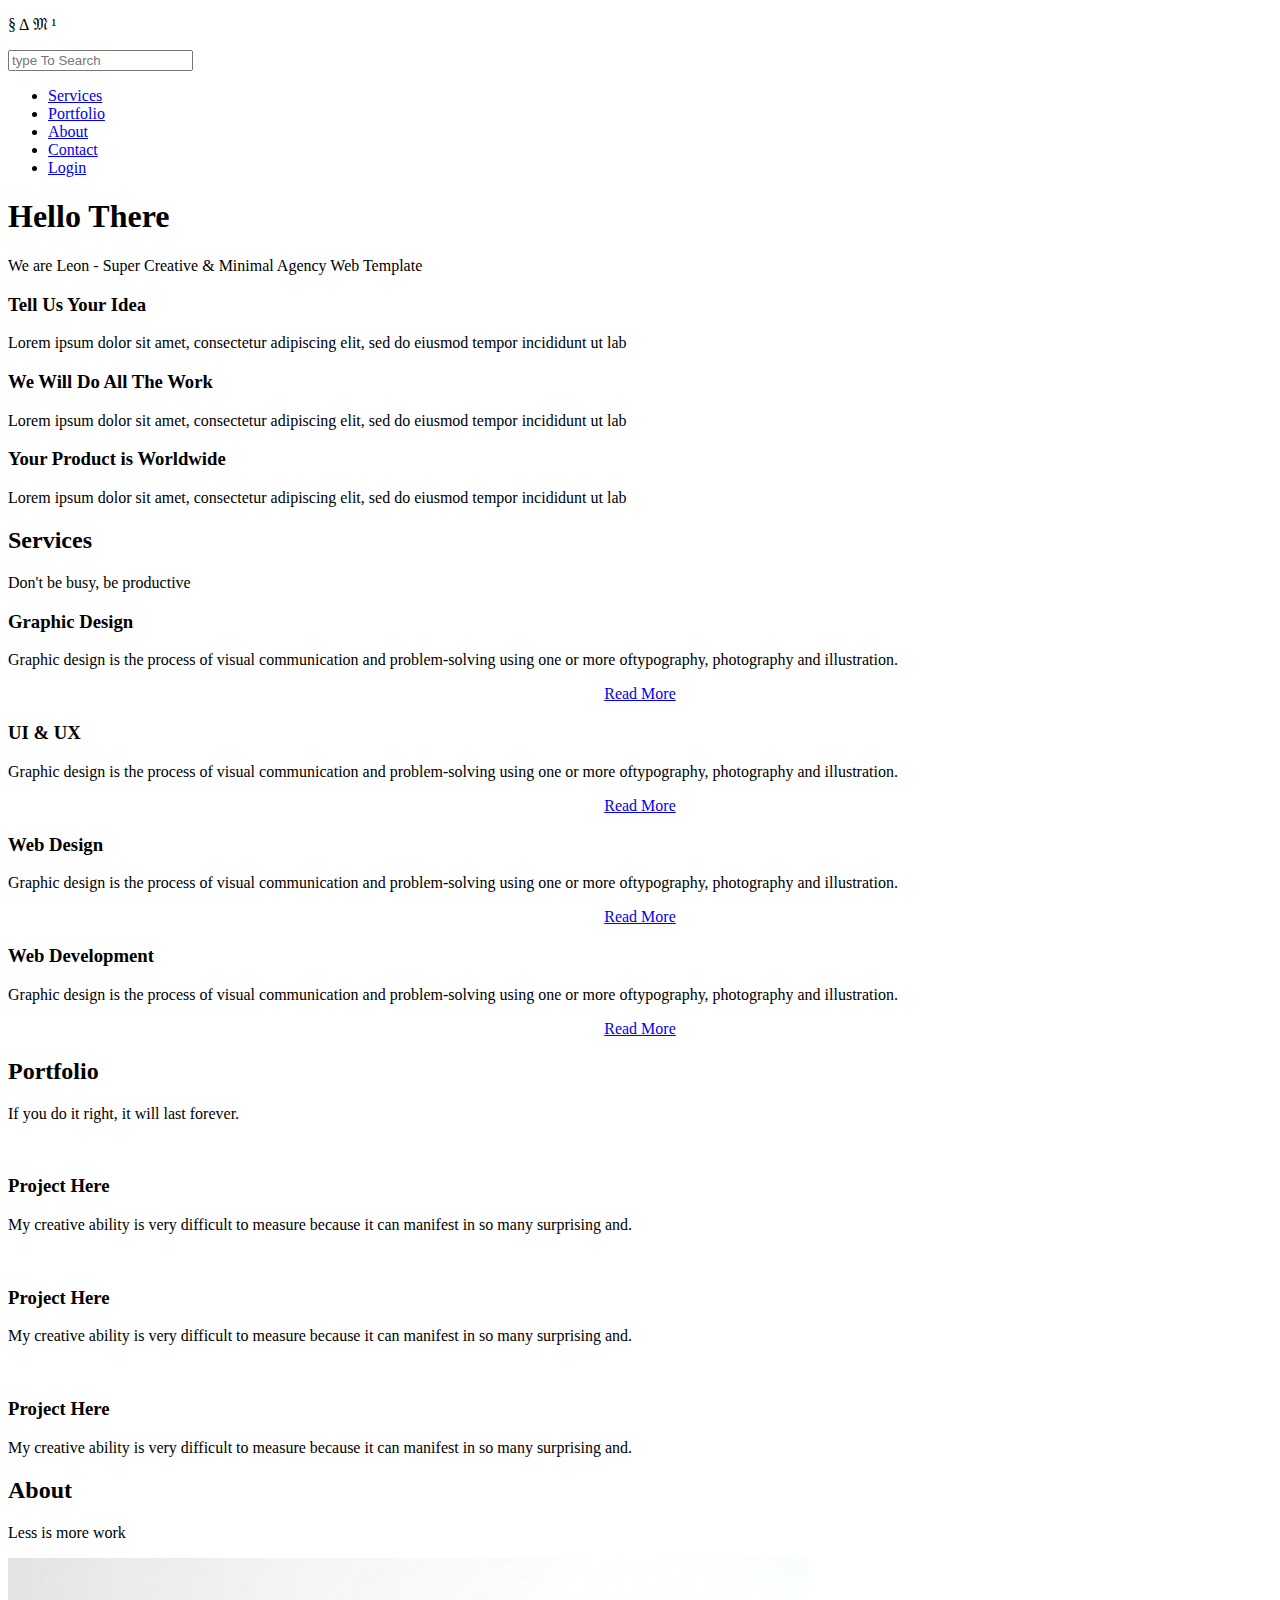
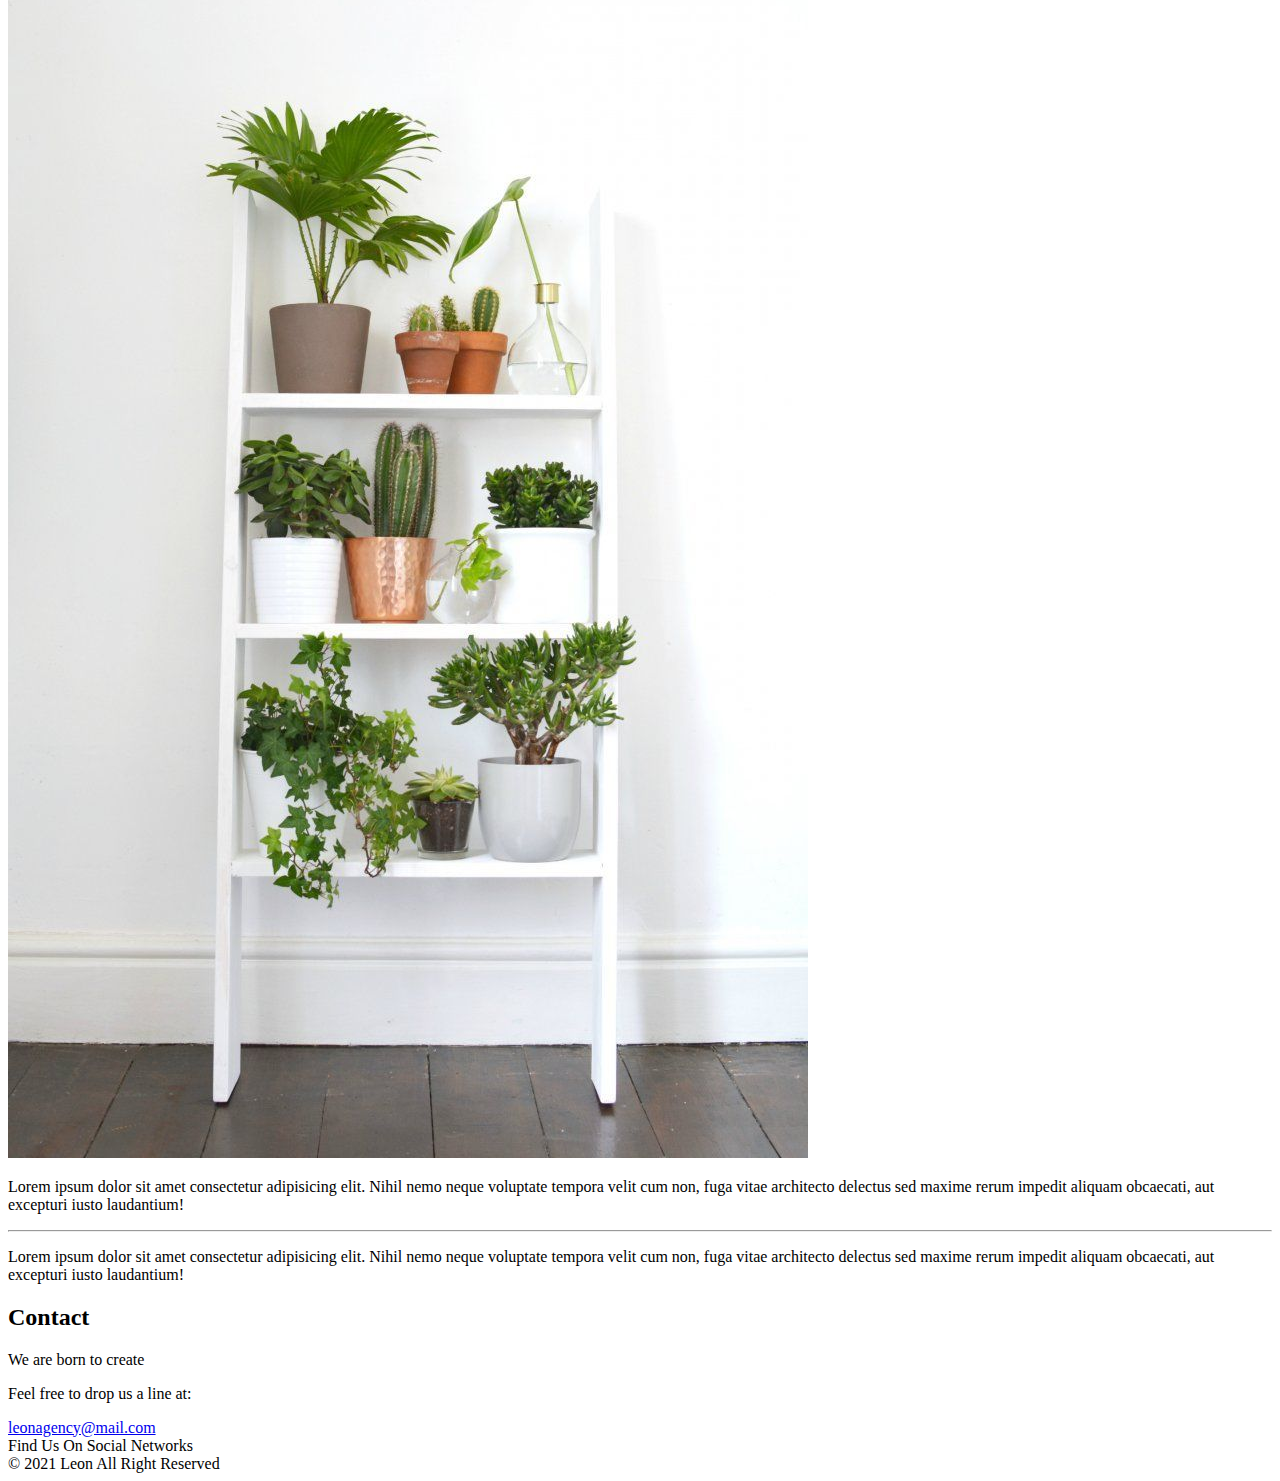
==== index.html @ 2aa58114 "template leon html and css" ====
<!DOCTYPE html>
<html lang="en">
<head>
    <meta charset="UTF-8" />
    <meta http-equiv="X-UA-Compatible" content="IE=edge" />
    <meta name="viewport" content="width=device-width, initial-scale=1.0" />
    <title>Leon-test</title>
    <!-- Main Template CSS File -->
    <link rel="stylesheet" href="css/test.css" />
    <!-- Render All Elements Normally -->
    <link rel="stylesheet" href="css/normalize.css" />
    <!-- Font Awesome Library -->
    <link rel="stylesheet" href="css/all.min.css" />
    <!-- Google Fonts -->
    <link rel="preconnect" href="https://fonts.gstatic.com" />
    <link
        href="https://fonts.googleapis.com/css2?family=Work+Sans:wght@200;300;400;500;600;700;800&#038;display=swap"
        rel="stylesheet"
    />
</head>
  <body>
    <!-- Start Header -->
    <div class="header">
      <div class="container">
        <div class="logo">
          <p>&sect;<span> &#916;</span> &Mfr; &sup1;</p>
        </div>
        <!-- <img class="logo" src="images/logo.png" alt="" /> -->
        <div class="list-header">
          <div class="search-box">
            <input class="search-txt" type="text" name="" placeholder="type To Search">
            <a class="search-btn" href="#">
              <i class="fas fa-search"></i>
            </a>
          </div>
          <div class="links">
            <span class="icon">
              <span></span>
              <span></span>
              <span></span>
            </span>
            <ul>
              <li><a href="#services">Services</a></li>
              <li><a href="#portfolio">Portfolio</a></li>
              <li><a href="#about">About</a></li>
              <li><a href="#contact">Contact</a></li>
              <li class="log-li"><a href="index-login.html">Login <i class="fas fa-sign-in-alt"></i></a></li>
            </ul>
          </div>
        </div>
      </div>
    </div>
    <!-- End Header -->
    <!-- Start Landing Section -->
    <div class="landing">
      <div class="intro-text">
        <h1>Hello There</h1>
        <p>We are Leon - Super Creative & Minimal Agency Web Template</p>
      </div>
    </div>
    <!-- End Landing Section -->
    <!-- Start Features -->
    <div class="features">
      <div class="container">
        <div class="feat">
          <i class="fas fa-magic fa-3x"></i>
          <h3>Tell Us Your Idea</h3>
          <p>Lorem ipsum dolor sit amet, consectetur adipiscing elit, sed do eiusmod tempor incididunt ut lab</p>
        </div>
        <div class="feat">
          <i class="far fa-gem fa-3x"></i>
          <h3>We Will Do All The Work</h3>
          <p>Lorem ipsum dolor sit amet, consectetur adipiscing elit, sed do eiusmod tempor incididunt ut lab</p>
        </div>
        <div class="feat">
          <i class="fas fa-globe-asia fa-3x"></i>
          <h3>Your Product is Worldwide</h3>
          <p>Lorem ipsum dolor sit amet, consectetur adipiscing elit, sed do eiusmod tempor incididunt ut lab</p>
        </div>
      </div>
    </div>
    <!-- End Features -->
    <!-- Start Services -->
		<div class="services" id="services">
			<div class="container-spicial">
			<h2 class="special-heading">Services</h2>
			<p>Don't be busy, be productive</p>
			</div>
			<div class="container">
					<div class="card">
							<i class="fas fa-palette fa-2x"></i>
							<h3>Graphic Design</h3>
							<div class="content">
									<p>Graphic design is the process of visual communication and problem-solving using one or more oftypography, photography and illustration.</p>
									<p style="text-align: center;">
									<a class="button" href="#">Read More</a>
									</p>
							</div>
					</div>
					<div class="card">
					<i class="fab fa-sketch fa-2x"></i>
					<h3>UI & UX</h3>
							<div class="content">
									<p>Graphic design is the process of visual communication and problem-solving using one or more oftypography, photography and illustration.</p>
									<p style="text-align: center;">
									<a class="button" href="#">Read More</a>
									</p>
							</div>
					</div>
					<div class="card">
					<i class="fas fa-vector-square fa-2x"></i>
					<h3>Web Design</h3>
							<div class="content">
									<p>Graphic design is the process of visual communication and problem-solving using one or more oftypography, photography and illustration.</p>
									<p style="text-align: center;">
									<a class="button" href="#">Read More</a>
									</p>
							</div>
					</div>
					<div class="card media">
							<i class="fas fa-pencil-ruler fa-2x"></i>
							<h3>Web Development</h3>
							<div class="content">
									<p>Graphic design is the process of visual communication and problem-solving using one or more oftypography, photography and illustration.</p>
									<p style="text-align: center;">
									<a class="button" href="#">Read More</a>
									</p>
							</div>
					</div>
			</div>
		</div>
    <!-- End Services -->
    <!-- Start Portfolio -->
    <div class="portfolio" id="portfolio">
      <div class="container">
        <h2 class="special-heading">Portfolio</h2>
        <p>If you do it right, it will last forever.</p>
        <div class="portfolio-content">
          <div class="card">
            <img src="images/portfolio-1.jpg" alt="" />
            <div class="info">
              <h3>Project Here</h3>
              <p>My creative ability is very difficult to measure because it can manifest in so many surprising and.</p>
            </div>
          </div>
          <div class="card">
            <img src="images/portfolio-2.jpg" alt="" />
            <div class="info">
              <h3>Project Here</h3>
              <p>My creative ability is very difficult to measure because it can manifest in so many surprising and.</p>
            </div>
          </div>
          <div class="card">
            <img src="images/portfolio-3.jpg" alt="" />
            <div class="info">
              <h3>Project Here</h3>
              <p>My creative ability is very difficult to measure because it can manifest in so many surprising and.</p>
            </div>
          </div>
        </div>
      </div>
    </div>
    <!-- End Portfolio -->
    <!-- Start Portfolio -->
    <div class="about" id="about">
      <div class="container">
        <h2 class="special-heading">About</h2>
        <p>Less is more work</p>
        <div class="about-content">
          <div class="image">
            <img src="Images/about.jpg" alt="">
          </div>
          <div class="text">
            <p>Lorem ipsum dolor sit amet consectetur adipisicing elit. Nihil nemo neque voluptate tempora velit cum non, fuga vitae architecto delectus sed maxime rerum impedit aliquam obcaecati, aut excepturi iusto laudantium!</p>
            <hr>
            <p>Lorem ipsum dolor sit amet consectetur adipisicing elit. Nihil nemo neque voluptate tempora velit cum non, fuga vitae architecto delectus sed maxime rerum impedit aliquam obcaecati, aut excepturi iusto laudantium!</p>
          </div>
        </div>
      </div>
    </div>
    <!-- End About -->
        <!-- Start Contact -->
        <div class="contact">
          <div class="container">
            <h2 class="special-heading">Contact</h2>
            <p>We are born to create</p>
            <div class="info">
              <p class="label">Feel free to drop us a line at:</p>
              <a href="mailto:leonagency@mail.com?subject=Contact" class="link">leonagency@mail.com</a>
              <div class="social">
							<div class="massage">
								Find Us On Social Networks
							</div>
							<div class="wrapper">
								<a href="#" class="boxd"><i class="fab fa-youtube"></i></a>
								<a href="#" class="boxd"><i class="fab fa-facebook-f"></i></a>
								<a href="#" class="boxd"><i class="fab fa-twitter"></i></a>
								<a href="#" class="boxd"><i class="fab fa-reddit"></i></a>
								<a href="#" class="boxd"><i class="fab fa-vimeo"></i></a>
							</div>
              </div>
            </div>
          </div>
        </div>
        <!-- End Contact -->
        <!-- Start Footer -->
        <div class="footer">&copy; 2021 <span>Leon</span> All Right Reserved</div>
        <!-- End Footer -->
  </body>

</html>
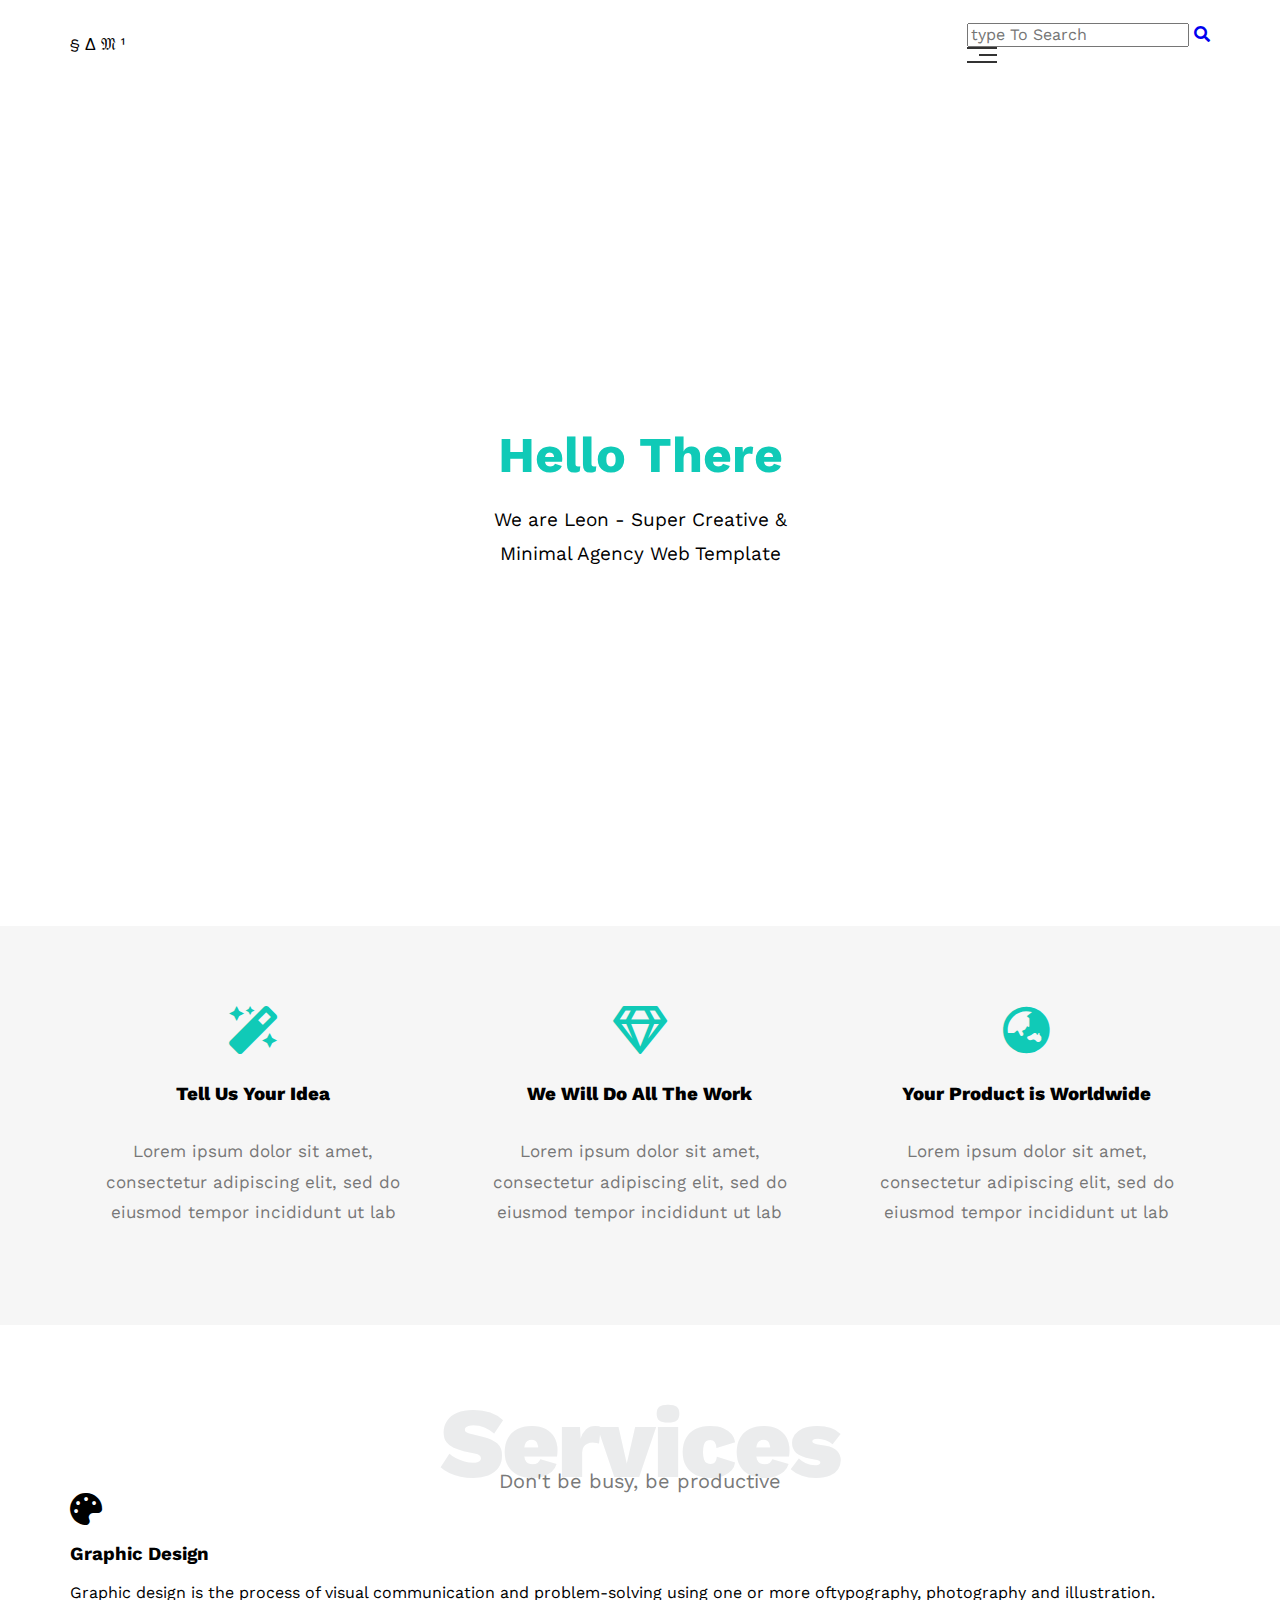
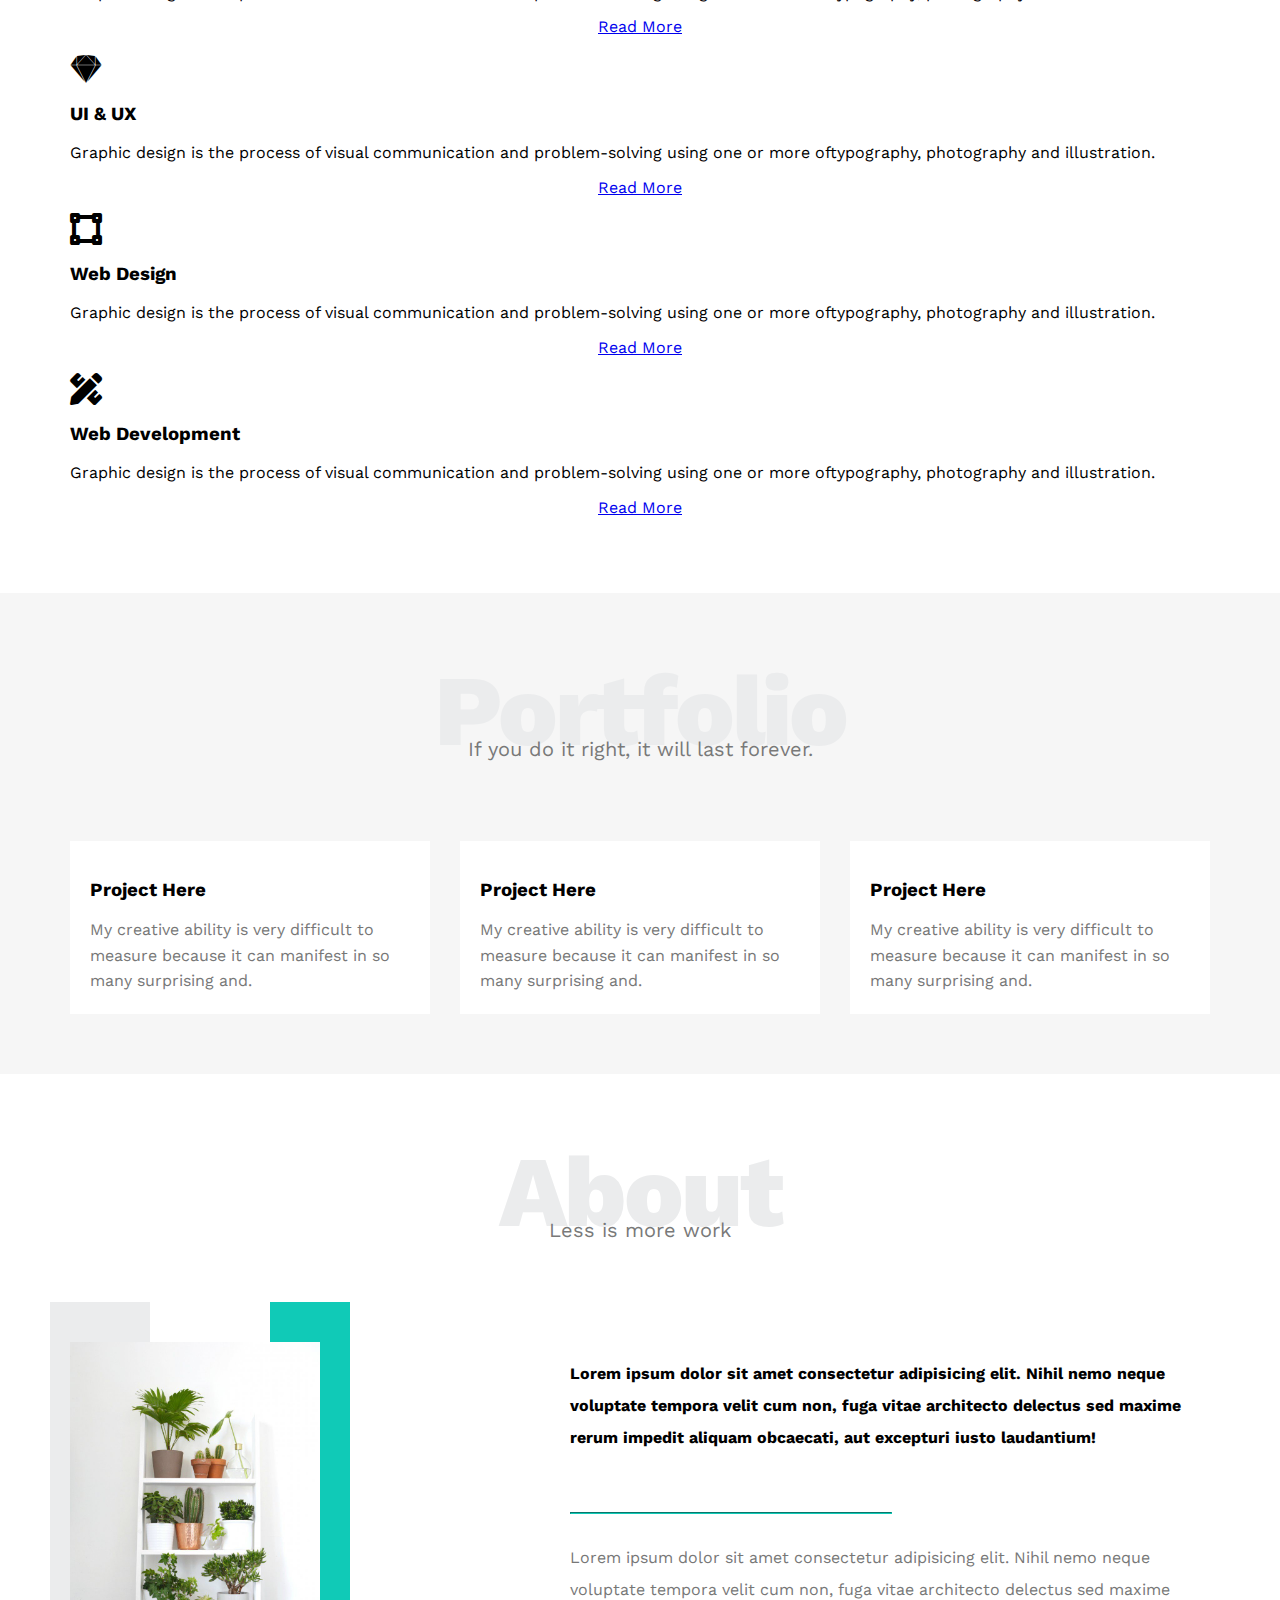
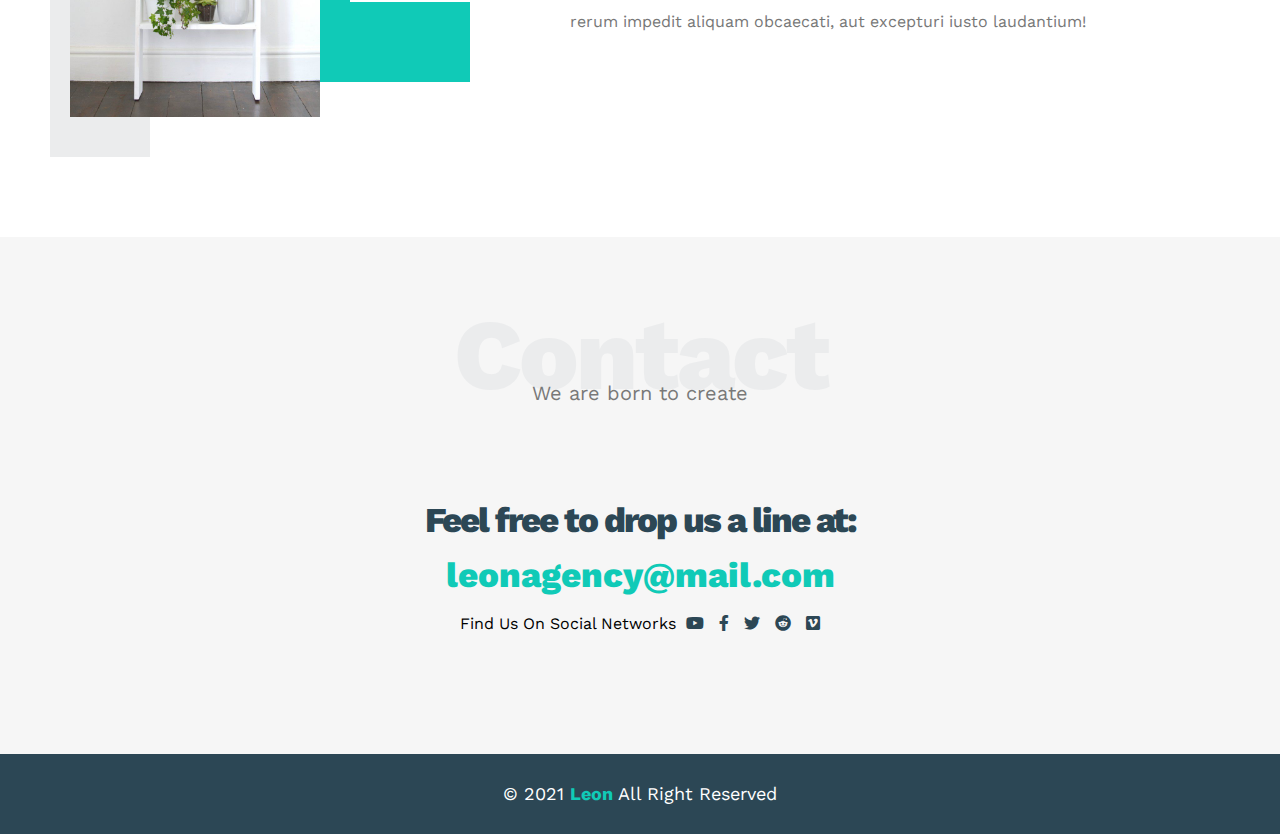
==== commit 0616ab65: "Update index.html" ====
--- a/index.html
+++ b/index.html
@@ -4,13 +4,13 @@
     <meta charset="UTF-8" />
     <meta http-equiv="X-UA-Compatible" content="IE=edge" />
     <meta name="viewport" content="width=device-width, initial-scale=1.0" />
-    <title>Leon-test</title>
+    <title>Leon-tapmplet</title>
     <!-- Main Template CSS File -->
-    <link rel="stylesheet" href="css/test.css" />
+    <link rel="stylesheet" href="Css/leon.css" />
     <!-- Render All Elements Normally -->
-    <link rel="stylesheet" href="css/normalize.css" />
+    <link rel="stylesheet" href="Css/normalize.css" />
     <!-- Font Awesome Library -->
-    <link rel="stylesheet" href="css/all.min.css" />
+    <link rel="stylesheet" href="Css/all.min.css" />
     <!-- Google Fonts -->
     <link rel="preconnect" href="https://fonts.gstatic.com" />
     <link
@@ -208,4 +208,4 @@
         <!-- End Footer -->
   </body>
 
-</html>+</html>
--- a/Css/leon.css
+++ b/Css/leon.css
@@ -0,0 +1,423 @@
+/* Start Variables */
+:root {
+  --main-color: #10cab7;
+  --secondary-color: #2c4755;
+  --section-padding: 60px;
+  --section-background: #f6f6f6;
+  --main-duration: 0.5s;
+}
+/* End Variables */
+/* Start Global Rules */
+* {
+  -webkit-box-sizing: border-box;
+  -moz-box-sizing: border-box;
+  box-sizing: border-box;
+}
+html {
+  scroll-behavior: smooth;
+}
+body {
+  font-family: "Work Sans", sans-serif;
+}
+.container {
+  padding-left: 15px;
+  padding-right: 15px;
+  margin-left: auto;
+  margin-right: auto;
+}
+/* Small */
+@media (min-width: 768px) {
+  .container {
+    width: 750px;
+  }
+}
+/* Medium */
+@media (min-width: 992px) {
+  .container {
+    width: 970px;
+  }
+}
+/* Large */
+@media (min-width: 1200px) {
+  .container {
+    width: 1170px;
+  }
+}
+/* End Global Rules */
+/* Start Components */
+.special-heading {
+  color: #ebeced;
+  font-size: 100px;
+  text-align: center;
+  font-weight: 800;
+  letter-spacing: -3px;
+  margin: 0;
+}
+.special-heading + p {
+  margin: -30px 0 0;
+  font-size: 20px;
+  text-align: center;
+  color: #797979;
+}
+@media (max-width: 767px) {
+  .special-heading {
+    font-size: 60px;
+  }
+  .special-heading + p {
+    margin-top: -20px;
+  }
+}
+/* End Components */
+/* Start Header */
+.header {
+  padding: 20px;
+}
+.header .container {
+  display: flex;
+  justify-content: space-between;
+  align-items: center;
+}
+.header .logo {
+  width: 60px;
+}
+.header .links {
+  position: relative;
+}
+.header .links:hover .icon span:nth-child(2) {
+  width: 100%;
+}
+.header .links .icon {
+  width: 30px;
+  display: flex;
+  flex-wrap: wrap;
+  justify-content: flex-end;
+}
+.header .links .icon span {
+  background-color: #333;
+  margin-bottom: 5px;
+  height: 2px;
+}
+.header .links .icon span:first-child {
+  width: 100%;
+}
+.header .links .icon span:nth-child(2) {
+  width: 60%;
+  transition: var(--main-duration);
+}
+.header .links .icon span:last-child {
+  width: 100%;
+}
+.header .links ul {
+  list-style: none;
+  margin: 0;
+  padding: 0;
+  background-color: #f6f6f6;
+  position: absolute;
+  right: 0;
+  min-width: 200px;
+  top: calc(100% + 15px);
+  display: none;
+  z-index: 1;
+}
+.header .links ul::before {
+  content: "";
+  border-width: 10px;
+  border-style: solid;
+  border-color: transparent transparent #f6f6f6 transparent;
+  position: absolute;
+  right: 5px;
+  top: -20px;
+}
+.header .links:hover ul {
+  display: block;
+}
+.header .links ul li a {
+  display: block;
+  padding: 15px;
+  text-decoration: none;
+  color: #333;
+  transition: var(--main-duration);
+}
+.header .links ul li a:hover {
+  padding-left: 25px;
+}
+.header .links ul li:not(:last-child) a {
+  border-bottom: 1px solid #ddd;
+}
+/* End Header */
+/* Start Landing Section */
+.landing {
+  background-image: url(../images/background.jpg);
+  background-size: cover;
+  height: calc(100vh - 64px);
+  position: relative;
+}
+.landing .intro-text {
+  position: absolute;
+  left: 50%;
+  top: 50%;
+  text-align: center;
+  transform: translate(-50%, -50%);
+  width: 320px;
+  max-width: 100%;
+}
+.landing .intro-text h1 {
+  margin: 0;
+  font-weight: bold;
+  font-size: 50px;
+  color: var(--main-color);
+}
+.landing .intro-text p {
+  font-size: 19px;
+  line-height: 1.8;
+}
+/* End Landing Section */
+/* Start Features */
+.features {
+  padding-top: var(--section-padding);
+  padding-bottom: var(--section-padding);
+  background-color: var(--section-background);
+}
+.features .container {
+  display: grid;
+  grid-template-columns: repeat(auto-fill, minmax(300px, 1fr));
+  grid-gap: 20px;
+}
+.features .feat {
+  padding: 20px;
+  text-align: center;
+}
+.features .feat i {
+  color: var(--main-color);
+}
+.features .feat h3 {
+  font-weight: 800;
+  margin: 30px 0;
+}
+.features .feat p {
+  line-height: 1.8;
+  color: #777;
+  font-size: 17px;
+}
+/* End Features */
+/* Start Services  */
+.services {
+  padding-top: var(--section-padding);
+  padding-bottom: var(--section-padding);
+}
+.services .services-content {
+  display: grid;
+  grid-template-columns: repeat(auto-fill, minmax(300px, 1fr));
+  grid-gap: 30px;
+  margin-top: 100px;
+}
+.services .services-content .srv {
+  display: flex;
+  margin-bottom: 40px;
+}
+@media (max-width: 767px) {
+  .services .services-content .srv {
+    flex-direction: column;
+    text-align: center;
+  }
+}
+.services .services-content .srv i {
+  color: var(--main-color);
+  flex-basis: 60px;
+}
+.services .services-content .srv .text {
+  flex: 1;
+}
+.services .services-content .srv .text h3 {
+  margin: 0 0 20px;
+}
+.services .services-content .srv .text p {
+  color: #444;
+  font-weight: 300;
+  line-height: 1.6;
+}
+.services .services-content .image {
+  text-align: center;
+  position: relative;
+}
+.services .services-content .image::before {
+  content: "";
+  background-color: var(--secondary-color);
+  width: 100px;
+  height: calc(100% + 100px);
+  top: -50px;
+  position: absolute;
+  right: 0;
+  z-index: -1;
+}
+.services .services-content .image img {
+  width: 260px;
+}
+@media (max-width: 1199px) {
+  .image-column {
+    display: none;
+  }
+}
+/* end Services  */
+/* Start Portfolio */
+.portfolio {
+  padding-top: var(--section-padding);
+  padding-bottom: var(--section-padding);
+  background-color: var(--section-background);
+}
+.portfolio .portfolio-content {
+  display: grid;
+  grid-template-columns: repeat(auto-fill, minmax(300px, 1fr));
+  grid-gap: 30px;
+  margin-top: 80px;
+}
+.portfolio .portfolio-content .card {
+  background-color: white;
+
+}
+.portfolio .portfolio-content .card img {
+  max-width: 100%;
+
+}
+.portfolio .portfolio-content .card .info {
+  padding: 20px;
+}
+.portfolio .portfolio-content .card .info h3 {
+  margin: 0;
+}
+.portfolio .portfolio-content .card .info p {
+  line-height: 1.6;
+  color: #777;
+  margin-bottom: 0;
+}
+/* end Portfolio */
+/* Start About */
+.about {
+  padding-top: var(--section-padding);
+  padding-bottom: calc(var(--section-padding) + 60px);
+}
+.about .about-content {
+  margin-top: 100px;
+  display: flex;
+  flex-wrap: wrap;
+  justify-content: space-between;
+}
+@media (max-width: 991px) {
+  .about .about-content {
+    flex-direction: column;
+    text-align: center;
+  }
+}
+.about .about-content .image {
+  position: relative;
+  width: 250px;
+  height: 375px;
+}
+@media (max-width: 991px) {
+  .about .about-content .image {
+    margin: 0 auto 60px;
+  }
+}
+.about .about-content .image::before {
+  content: "";
+  position: absolute;
+  background-color: #ebeced;
+  width: 100px;
+  height: calc(100% + 80px);
+  top: -40px;
+  left: -20px;
+  z-index: -1;
+}
+.about .about-content .image::after {
+  top: -40px;
+  content: "";
+  position: absolute;
+  width: 120px;
+  height: 300px;
+  border-left: 80px solid var(--main-color);
+  border-bottom: 80px solid var(--main-color);
+  z-index: -1;
+  right: -150px;
+}
+@media (max-width: 991px) {
+  .about .about-content .image::before,
+  .about .about-content .image::after {
+    display: none;
+  }
+}
+.about .about-content .image img {
+  max-width: 100%;
+}
+.about .about-content .text {
+  flex-basis: calc(100% - 500px);
+}
+.about .about-content .text p:first-of-type {
+  font-weight: bold;
+  line-height: 2;
+  margin-bottom: 50px;
+}
+.about .about-content .text hr {
+  width: 50%;
+  display: inline-block;
+  border-color: var(--main-color);
+}
+.about .about-content .text p:last-of-type {
+  line-height: 2;
+  color: #777;
+}
+/* End About */
+/* Start Contact */
+.contact {
+  padding-top: var(--section-padding);
+  padding-bottom: var(--section-padding);
+  background-color: var(--section-background);
+}
+.contact .info {
+  padding-top: var(--section-padding);
+  padding-bottom: var(--section-padding);
+  text-align: center;
+}
+.contact .info .label {
+  font-size: 35px;
+  font-weight: 800;
+  color: var(--secondary-color);
+  letter-spacing: -2px;
+  margin-bottom: 15px;
+}
+.contact .info .link {
+  display: block;
+  font-size: 35px;
+  font-weight: 800;
+  color: var(--main-color);
+  text-decoration: none;
+}
+.contact .info .social {
+  display: flex;
+  justify-content: center;
+  margin-top: 20px;
+  font-size: 16px;
+}
+.contact .info .social i {
+  margin-left: 10px;
+  color: var(--secondary-color);
+}
+@media (max-width: 767px) {
+  .contact .info .label,
+  .contact .info .link {
+    font-size: 25px;
+  }
+}
+/* End Contact */
+/* Start Footer */
+.footer {
+  background-color: var(--secondary-color);
+  color: white;
+  padding: 30px 10px;
+  text-align: center;
+  font-size: 18px;
+}
+.footer span {
+  font-weight: bold;
+  color: var(--main-color);
+}
+/* End Footer */--- a/Css/all.min.css
+++ b/Css/all.min.css
@@ -0,0 +1,5 @@
+/*!
+ * Font Awesome Free 5.15.3 by @fontawesome - https://fontawesome.com
+ * License - https://fontawesome.com/license/free (Icons: CC BY 4.0, Fonts: SIL OFL 1.1, Code: MIT License)
+ */
+.fa,.fab,.fad,.fal,.far,.fas{-moz-osx-font-smoothing:grayscale;-webkit-font-smoothing:antialiased;display:inline-block;font-style:normal;font-variant:normal;text-rendering:auto;line-height:1}.fa-lg{font-size:1.33333em;line-height:.75em;vertical-align:-.0667em}.fa-xs{font-size:.75em}.fa-sm{font-size:.875em}.fa-1x{font-size:1em}.fa-2x{font-size:2em}.fa-3x{font-size:3em}.fa-4x{font-size:4em}.fa-5x{font-size:5em}.fa-6x{font-size:6em}.fa-7x{font-size:7em}.fa-8x{font-size:8em}.fa-9x{font-size:9em}.fa-10x{font-size:10em}.fa-fw{text-align:center;width:1.25em}.fa-ul{list-style-type:none;margin-left:2.5em;padding-left:0}.fa-ul>li{position:relative}.fa-li{left:-2em;position:absolute;text-align:center;width:2em;line-height:inherit}.fa-border{border:.08em solid #eee;border-radius:.1em;padding:.2em .25em .15em}.fa-pull-left{float:left}.fa-pull-right{float:right}.fa.fa-pull-left,.fab.fa-pull-left,.fal.fa-pull-left,.far.fa-pull-left,.fas.fa-pull-left{margin-right:.3em}.fa.fa-pull-right,.fab.fa-pull-right,.fal.fa-pull-right,.far.fa-pull-right,.fas.fa-pull-right{margin-left:.3em}.fa-spin{-webkit-animation:fa-spin 2s linear infinite;animation:fa-spin 2s linear infinite}.fa-pulse{-webkit-animation:fa-spin 1s steps(8) infinite;animation:fa-spin 1s steps(8) infinite}@-webkit-keyframes fa-spin{0%{-webkit-transform:rotate(0deg);transform:rotate(0deg)}to{-webkit-transform:rotate(1turn);transform:rotate(1turn)}}@keyframes fa-spin{0%{-webkit-transform:rotate(0deg);transform:rotate(0deg)}to{-webkit-transform:rotate(1turn);transform:rotate(1turn)}}.fa-rotate-90{-ms-filter:"progid:DXImageTransform.Microsoft.BasicImage(rotation=1)";-webkit-transform:rotate(90deg);transform:rotate(90deg)}.fa-rotate-180{-ms-filter:"progid:DXImageTransform.Microsoft.BasicImage(rotation=2)";-webkit-transform:rotate(180deg);transform:rotate(180deg)}.fa-rotate-270{-ms-filter:"progid:DXImageTransform.Microsoft.BasicImage(rotation=3)";-webkit-transform:rotate(270deg);transform:rotate(270deg)}.fa-flip-horizontal{-ms-filter:"progid:DXImageTransform.Microsoft.BasicImage(rotation=0, mirror=1)";-webkit-transform:scaleX(-1);transform:scaleX(-1)}.fa-flip-vertical{-webkit-transform:scaleY(-1);transform:scaleY(-1)}.fa-flip-both,.fa-flip-horizontal.fa-flip-vertical,.fa-flip-vertical{-ms-filter:"progid:DXImageTransform.Microsoft.BasicImage(rotation=2, mirror=1)"}.fa-flip-both,.fa-flip-horizontal.fa-flip-vertical{-webkit-transform:scale(-1);transform:scale(-1)}:root .fa-flip-both,:root .fa-flip-horizontal,:root .fa-flip-vertical,:root .fa-rotate-90,:root .fa-rotate-180,:root .fa-rotate-270{-webkit-filter:none;filter:none}.fa-stack{display:inline-block;height:2em;line-height:2em;position:relative;vertical-align:middle;width:2.5em}.fa-stack-1x,.fa-stack-2x{left:0;position:absolute;text-align:center;width:100%}.fa-stack-1x{line-height:inherit}.fa-stack-2x{font-size:2em}.fa-inverse{color:#fff}.fa-500px:before{content:"\f26e"}.fa-accessible-icon:before{content:"\f368"}.fa-accusoft:before{content:"\f369"}.fa-acquisitions-incorporated:before{content:"\f6af"}.fa-ad:before{content:"\f641"}.fa-address-book:before{content:"\f2b9"}.fa-address-card:before{content:"\f2bb"}.fa-adjust:before{content:"\f042"}.fa-adn:before{content:"\f170"}.fa-adversal:before{content:"\f36a"}.fa-affiliatetheme:before{content:"\f36b"}.fa-air-freshener:before{content:"\f5d0"}.fa-airbnb:before{content:"\f834"}.fa-algolia:before{content:"\f36c"}.fa-align-center:before{content:"\f037"}.fa-align-justify:before{content:"\f039"}.fa-align-left:before{content:"\f036"}.fa-align-right:before{content:"\f038"}.fa-alipay:before{content:"\f642"}.fa-allergies:before{content:"\f461"}.fa-amazon:before{content:"\f270"}.fa-amazon-pay:before{content:"\f42c"}.fa-ambulance:before{content:"\f0f9"}.fa-american-sign-language-interpreting:before{content:"\f2a3"}.fa-amilia:before{content:"\f36d"}.fa-anchor:before{content:"\f13d"}.fa-android:before{content:"\f17b"}.fa-angellist:before{content:"\f209"}.fa-angle-double-down:before{content:"\f103"}.fa-angle-double-left:before{content:"\f100"}.fa-angle-double-right:before{content:"\f101"}.fa-angle-double-up:before{content:"\f102"}.fa-angle-down:before{content:"\f107"}.fa-angle-left:before{content:"\f104"}.fa-angle-right:before{content:"\f105"}.fa-angle-up:before{content:"\f106"}.fa-angry:before{content:"\f556"}.fa-angrycreative:before{content:"\f36e"}.fa-angular:before{content:"\f420"}.fa-ankh:before{content:"\f644"}.fa-app-store:before{content:"\f36f"}.fa-app-store-ios:before{content:"\f370"}.fa-apper:before{content:"\f371"}.fa-apple:before{content:"\f179"}.fa-apple-alt:before{content:"\f5d1"}.fa-apple-pay:before{content:"\f415"}.fa-archive:before{content:"\f187"}.fa-archway:before{content:"\f557"}.fa-arrow-alt-circle-down:before{content:"\f358"}.fa-arrow-alt-circle-left:before{content:"\f359"}.fa-arrow-alt-circle-right:before{content:"\f35a"}.fa-arrow-alt-circle-up:before{content:"\f35b"}.fa-arrow-circle-down:before{content:"\f0ab"}.fa-arrow-circle-left:before{content:"\f0a8"}.fa-arrow-circle-right:before{content:"\f0a9"}.fa-arrow-circle-up:before{content:"\f0aa"}.fa-arrow-down:before{content:"\f063"}.fa-arrow-left:before{content:"\f060"}.fa-arrow-right:before{content:"\f061"}.fa-arrow-up:before{content:"\f062"}.fa-arrows-alt:before{content:"\f0b2"}.fa-arrows-alt-h:before{content:"\f337"}.fa-arrows-alt-v:before{content:"\f338"}.fa-artstation:before{content:"\f77a"}.fa-assistive-listening-systems:before{content:"\f2a2"}.fa-asterisk:before{content:"\f069"}.fa-asymmetrik:before{content:"\f372"}.fa-at:before{content:"\f1fa"}.fa-atlas:before{content:"\f558"}.fa-atlassian:before{content:"\f77b"}.fa-atom:before{content:"\f5d2"}.fa-audible:before{content:"\f373"}.fa-audio-description:before{content:"\f29e"}.fa-autoprefixer:before{content:"\f41c"}.fa-avianex:before{content:"\f374"}.fa-aviato:before{content:"\f421"}.fa-award:before{content:"\f559"}.fa-aws:before{content:"\f375"}.fa-baby:before{content:"\f77c"}.fa-baby-carriage:before{content:"\f77d"}.fa-backspace:before{content:"\f55a"}.fa-backward:before{content:"\f04a"}.fa-bacon:before{content:"\f7e5"}.fa-bacteria:before{content:"\e059"}.fa-bacterium:before{content:"\e05a"}.fa-bahai:before{content:"\f666"}.fa-balance-scale:before{content:"\f24e"}.fa-balance-scale-left:before{content:"\f515"}.fa-balance-scale-right:before{content:"\f516"}.fa-ban:before{content:"\f05e"}.fa-band-aid:before{content:"\f462"}.fa-bandcamp:before{content:"\f2d5"}.fa-barcode:before{content:"\f02a"}.fa-bars:before{content:"\f0c9"}.fa-baseball-ball:before{content:"\f433"}.fa-basketball-ball:before{content:"\f434"}.fa-bath:before{content:"\f2cd"}.fa-battery-empty:before{content:"\f244"}.fa-battery-full:before{content:"\f240"}.fa-battery-half:before{content:"\f242"}.fa-battery-quarter:before{content:"\f243"}.fa-battery-three-quarters:before{content:"\f241"}.fa-battle-net:before{content:"\f835"}.fa-bed:before{content:"\f236"}.fa-beer:before{content:"\f0fc"}.fa-behance:before{content:"\f1b4"}.fa-behance-square:before{content:"\f1b5"}.fa-bell:before{content:"\f0f3"}.fa-bell-slash:before{content:"\f1f6"}.fa-bezier-curve:before{content:"\f55b"}.fa-bible:before{content:"\f647"}.fa-bicycle:before{content:"\f206"}.fa-biking:before{content:"\f84a"}.fa-bimobject:before{content:"\f378"}.fa-binoculars:before{content:"\f1e5"}.fa-biohazard:before{content:"\f780"}.fa-birthday-cake:before{content:"\f1fd"}.fa-bitbucket:before{content:"\f171"}.fa-bitcoin:before{content:"\f379"}.fa-bity:before{content:"\f37a"}.fa-black-tie:before{content:"\f27e"}.fa-blackberry:before{content:"\f37b"}.fa-blender:before{content:"\f517"}.fa-blender-phone:before{content:"\f6b6"}.fa-blind:before{content:"\f29d"}.fa-blog:before{content:"\f781"}.fa-blogger:before{content:"\f37c"}.fa-blogger-b:before{content:"\f37d"}.fa-bluetooth:before{content:"\f293"}.fa-bluetooth-b:before{content:"\f294"}.fa-bold:before{content:"\f032"}.fa-bolt:before{content:"\f0e7"}.fa-bomb:before{content:"\f1e2"}.fa-bone:before{content:"\f5d7"}.fa-bong:before{content:"\f55c"}.fa-book:before{content:"\f02d"}.fa-book-dead:before{content:"\f6b7"}.fa-book-medical:before{content:"\f7e6"}.fa-book-open:before{content:"\f518"}.fa-book-reader:before{content:"\f5da"}.fa-bookmark:before{content:"\f02e"}.fa-bootstrap:before{content:"\f836"}.fa-border-all:before{content:"\f84c"}.fa-border-none:before{content:"\f850"}.fa-border-style:before{content:"\f853"}.fa-bowling-ball:before{content:"\f436"}.fa-box:before{content:"\f466"}.fa-box-open:before{content:"\f49e"}.fa-box-tissue:before{content:"\e05b"}.fa-boxes:before{content:"\f468"}.fa-braille:before{content:"\f2a1"}.fa-brain:before{content:"\f5dc"}.fa-bread-slice:before{content:"\f7ec"}.fa-briefcase:before{content:"\f0b1"}.fa-briefcase-medical:before{content:"\f469"}.fa-broadcast-tower:before{content:"\f519"}.fa-broom:before{content:"\f51a"}.fa-brush:before{content:"\f55d"}.fa-btc:before{content:"\f15a"}.fa-buffer:before{content:"\f837"}.fa-bug:before{content:"\f188"}.fa-building:before{content:"\f1ad"}.fa-bullhorn:before{content:"\f0a1"}.fa-bullseye:before{content:"\f140"}.fa-burn:before{content:"\f46a"}.fa-buromobelexperte:before{content:"\f37f"}.fa-bus:before{content:"\f207"}.fa-bus-alt:before{content:"\f55e"}.fa-business-time:before{content:"\f64a"}.fa-buy-n-large:before{content:"\f8a6"}.fa-buysellads:before{content:"\f20d"}.fa-calculator:before{content:"\f1ec"}.fa-calendar:before{content:"\f133"}.fa-calendar-alt:before{content:"\f073"}.fa-calendar-check:before{content:"\f274"}.fa-calendar-day:before{content:"\f783"}.fa-calendar-minus:before{content:"\f272"}.fa-calendar-plus:before{content:"\f271"}.fa-calendar-times:before{content:"\f273"}.fa-calendar-week:before{content:"\f784"}.fa-camera:before{content:"\f030"}.fa-camera-retro:before{content:"\f083"}.fa-campground:before{content:"\f6bb"}.fa-canadian-maple-leaf:before{content:"\f785"}.fa-candy-cane:before{content:"\f786"}.fa-cannabis:before{content:"\f55f"}.fa-capsules:before{content:"\f46b"}.fa-car:before{content:"\f1b9"}.fa-car-alt:before{content:"\f5de"}.fa-car-battery:before{content:"\f5df"}.fa-car-crash:before{content:"\f5e1"}.fa-car-side:before{content:"\f5e4"}.fa-caravan:before{content:"\f8ff"}.fa-caret-down:before{content:"\f0d7"}.fa-caret-left:before{content:"\f0d9"}.fa-caret-right:before{content:"\f0da"}.fa-caret-square-down:before{content:"\f150"}.fa-caret-square-left:before{content:"\f191"}.fa-caret-square-right:before{content:"\f152"}.fa-caret-square-up:before{content:"\f151"}.fa-caret-up:before{content:"\f0d8"}.fa-carrot:before{content:"\f787"}.fa-cart-arrow-down:before{content:"\f218"}.fa-cart-plus:before{content:"\f217"}.fa-cash-register:before{content:"\f788"}.fa-cat:before{content:"\f6be"}.fa-cc-amazon-pay:before{content:"\f42d"}.fa-cc-amex:before{content:"\f1f3"}.fa-cc-apple-pay:before{content:"\f416"}.fa-cc-diners-club:before{content:"\f24c"}.fa-cc-discover:before{content:"\f1f2"}.fa-cc-jcb:before{content:"\f24b"}.fa-cc-mastercard:before{content:"\f1f1"}.fa-cc-paypal:before{content:"\f1f4"}.fa-cc-stripe:before{content:"\f1f5"}.fa-cc-visa:before{content:"\f1f0"}.fa-centercode:before{content:"\f380"}.fa-centos:before{content:"\f789"}.fa-certificate:before{content:"\f0a3"}.fa-chair:before{content:"\f6c0"}.fa-chalkboard:before{content:"\f51b"}.fa-chalkboard-teacher:before{content:"\f51c"}.fa-charging-station:before{content:"\f5e7"}.fa-chart-area:before{content:"\f1fe"}.fa-chart-bar:before{content:"\f080"}.fa-chart-line:before{content:"\f201"}.fa-chart-pie:before{content:"\f200"}.fa-check:before{content:"\f00c"}.fa-check-circle:before{content:"\f058"}.fa-check-double:before{content:"\f560"}.fa-check-square:before{content:"\f14a"}.fa-cheese:before{content:"\f7ef"}.fa-chess:before{content:"\f439"}.fa-chess-bishop:before{content:"\f43a"}.fa-chess-board:before{content:"\f43c"}.fa-chess-king:before{content:"\f43f"}.fa-chess-knight:before{content:"\f441"}.fa-chess-pawn:before{content:"\f443"}.fa-chess-queen:before{content:"\f445"}.fa-chess-rook:before{content:"\f447"}.fa-chevron-circle-down:before{content:"\f13a"}.fa-chevron-circle-left:before{content:"\f137"}.fa-chevron-circle-right:before{content:"\f138"}.fa-chevron-circle-up:before{content:"\f139"}.fa-chevron-down:before{content:"\f078"}.fa-chevron-left:before{content:"\f053"}.fa-chevron-right:before{content:"\f054"}.fa-chevron-up:before{content:"\f077"}.fa-child:before{content:"\f1ae"}.fa-chrome:before{content:"\f268"}.fa-chromecast:before{content:"\f838"}.fa-church:before{content:"\f51d"}.fa-circle:before{content:"\f111"}.fa-circle-notch:before{content:"\f1ce"}.fa-city:before{content:"\f64f"}.fa-clinic-medical:before{content:"\f7f2"}.fa-clipboard:before{content:"\f328"}.fa-clipboard-check:before{content:"\f46c"}.fa-clipboard-list:before{content:"\f46d"}.fa-clock:before{content:"\f017"}.fa-clone:before{content:"\f24d"}.fa-closed-captioning:before{content:"\f20a"}.fa-cloud:before{content:"\f0c2"}.fa-cloud-download-alt:before{content:"\f381"}.fa-cloud-meatball:before{content:"\f73b"}.fa-cloud-moon:before{content:"\f6c3"}.fa-cloud-moon-rain:before{content:"\f73c"}.fa-cloud-rain:before{content:"\f73d"}.fa-cloud-showers-heavy:before{content:"\f740"}.fa-cloud-sun:before{content:"\f6c4"}.fa-cloud-sun-rain:before{content:"\f743"}.fa-cloud-upload-alt:before{content:"\f382"}.fa-cloudflare:before{content:"\e07d"}.fa-cloudscale:before{content:"\f383"}.fa-cloudsmith:before{content:"\f384"}.fa-cloudversify:before{content:"\f385"}.fa-cocktail:before{content:"\f561"}.fa-code:before{content:"\f121"}.fa-code-branch:before{content:"\f126"}.fa-codepen:before{content:"\f1cb"}.fa-codiepie:before{content:"\f284"}.fa-coffee:before{content:"\f0f4"}.fa-cog:before{content:"\f013"}.fa-cogs:before{content:"\f085"}.fa-coins:before{content:"\f51e"}.fa-columns:before{content:"\f0db"}.fa-comment:before{content:"\f075"}.fa-comment-alt:before{content:"\f27a"}.fa-comment-dollar:before{content:"\f651"}.fa-comment-dots:before{content:"\f4ad"}.fa-comment-medical:before{content:"\f7f5"}.fa-comment-slash:before{content:"\f4b3"}.fa-comments:before{content:"\f086"}.fa-comments-dollar:before{content:"\f653"}.fa-compact-disc:before{content:"\f51f"}.fa-compass:before{content:"\f14e"}.fa-compress:before{content:"\f066"}.fa-compress-alt:before{content:"\f422"}.fa-compress-arrows-alt:before{content:"\f78c"}.fa-concierge-bell:before{content:"\f562"}.fa-confluence:before{content:"\f78d"}.fa-connectdevelop:before{content:"\f20e"}.fa-contao:before{content:"\f26d"}.fa-cookie:before{content:"\f563"}.fa-cookie-bite:before{content:"\f564"}.fa-copy:before{content:"\f0c5"}.fa-copyright:before{content:"\f1f9"}.fa-cotton-bureau:before{content:"\f89e"}.fa-couch:before{content:"\f4b8"}.fa-cpanel:before{content:"\f388"}.fa-creative-commons:before{content:"\f25e"}.fa-creative-commons-by:before{content:"\f4e7"}.fa-creative-commons-nc:before{content:"\f4e8"}.fa-creative-commons-nc-eu:before{content:"\f4e9"}.fa-creative-commons-nc-jp:before{content:"\f4ea"}.fa-creative-commons-nd:before{content:"\f4eb"}.fa-creative-commons-pd:before{content:"\f4ec"}.fa-creative-commons-pd-alt:before{content:"\f4ed"}.fa-creative-commons-remix:before{content:"\f4ee"}.fa-creative-commons-sa:before{content:"\f4ef"}.fa-creative-commons-sampling:before{content:"\f4f0"}.fa-creative-commons-sampling-plus:before{content:"\f4f1"}.fa-creative-commons-share:before{content:"\f4f2"}.fa-creative-commons-zero:before{content:"\f4f3"}.fa-credit-card:before{content:"\f09d"}.fa-critical-role:before{content:"\f6c9"}.fa-crop:before{content:"\f125"}.fa-crop-alt:before{content:"\f565"}.fa-cross:before{content:"\f654"}.fa-crosshairs:before{content:"\f05b"}.fa-crow:before{content:"\f520"}.fa-crown:before{content:"\f521"}.fa-crutch:before{content:"\f7f7"}.fa-css3:before{content:"\f13c"}.fa-css3-alt:before{content:"\f38b"}.fa-cube:before{content:"\f1b2"}.fa-cubes:before{content:"\f1b3"}.fa-cut:before{content:"\f0c4"}.fa-cuttlefish:before{content:"\f38c"}.fa-d-and-d:before{content:"\f38d"}.fa-d-and-d-beyond:before{content:"\f6ca"}.fa-dailymotion:before{content:"\e052"}.fa-dashcube:before{content:"\f210"}.fa-database:before{content:"\f1c0"}.fa-deaf:before{content:"\f2a4"}.fa-deezer:before{content:"\e077"}.fa-delicious:before{content:"\f1a5"}.fa-democrat:before{content:"\f747"}.fa-deploydog:before{content:"\f38e"}.fa-deskpro:before{content:"\f38f"}.fa-desktop:before{content:"\f108"}.fa-dev:before{content:"\f6cc"}.fa-deviantart:before{content:"\f1bd"}.fa-dharmachakra:before{content:"\f655"}.fa-dhl:before{content:"\f790"}.fa-diagnoses:before{content:"\f470"}.fa-diaspora:before{content:"\f791"}.fa-dice:before{content:"\f522"}.fa-dice-d20:before{content:"\f6cf"}.fa-dice-d6:before{content:"\f6d1"}.fa-dice-five:before{content:"\f523"}.fa-dice-four:before{content:"\f524"}.fa-dice-one:before{content:"\f525"}.fa-dice-six:before{content:"\f526"}.fa-dice-three:before{content:"\f527"}.fa-dice-two:before{content:"\f528"}.fa-digg:before{content:"\f1a6"}.fa-digital-ocean:before{content:"\f391"}.fa-digital-tachograph:before{content:"\f566"}.fa-directions:before{content:"\f5eb"}.fa-discord:before{content:"\f392"}.fa-discourse:before{content:"\f393"}.fa-disease:before{content:"\f7fa"}.fa-divide:before{content:"\f529"}.fa-dizzy:before{content:"\f567"}.fa-dna:before{content:"\f471"}.fa-dochub:before{content:"\f394"}.fa-docker:before{content:"\f395"}.fa-dog:before{content:"\f6d3"}.fa-dollar-sign:before{content:"\f155"}.fa-dolly:before{content:"\f472"}.fa-dolly-flatbed:before{content:"\f474"}.fa-donate:before{content:"\f4b9"}.fa-door-closed:before{content:"\f52a"}.fa-door-open:before{content:"\f52b"}.fa-dot-circle:before{content:"\f192"}.fa-dove:before{content:"\f4ba"}.fa-download:before{content:"\f019"}.fa-draft2digital:before{content:"\f396"}.fa-drafting-compass:before{content:"\f568"}.fa-dragon:before{content:"\f6d5"}.fa-draw-polygon:before{content:"\f5ee"}.fa-dribbble:before{content:"\f17d"}.fa-dribbble-square:before{content:"\f397"}.fa-dropbox:before{content:"\f16b"}.fa-drum:before{content:"\f569"}.fa-drum-steelpan:before{content:"\f56a"}.fa-drumstick-bite:before{content:"\f6d7"}.fa-drupal:before{content:"\f1a9"}.fa-dumbbell:before{content:"\f44b"}.fa-dumpster:before{content:"\f793"}.fa-dumpster-fire:before{content:"\f794"}.fa-dungeon:before{content:"\f6d9"}.fa-dyalog:before{content:"\f399"}.fa-earlybirds:before{content:"\f39a"}.fa-ebay:before{content:"\f4f4"}.fa-edge:before{content:"\f282"}.fa-edge-legacy:before{content:"\e078"}.fa-edit:before{content:"\f044"}.fa-egg:before{content:"\f7fb"}.fa-eject:before{content:"\f052"}.fa-elementor:before{content:"\f430"}.fa-ellipsis-h:before{content:"\f141"}.fa-ellipsis-v:before{content:"\f142"}.fa-ello:before{content:"\f5f1"}.fa-ember:before{content:"\f423"}.fa-empire:before{content:"\f1d1"}.fa-envelope:before{content:"\f0e0"}.fa-envelope-open:before{content:"\f2b6"}.fa-envelope-open-text:before{content:"\f658"}.fa-envelope-square:before{content:"\f199"}.fa-envira:before{content:"\f299"}.fa-equals:before{content:"\f52c"}.fa-eraser:before{content:"\f12d"}.fa-erlang:before{content:"\f39d"}.fa-ethereum:before{content:"\f42e"}.fa-ethernet:before{content:"\f796"}.fa-etsy:before{content:"\f2d7"}.fa-euro-sign:before{content:"\f153"}.fa-evernote:before{content:"\f839"}.fa-exchange-alt:before{content:"\f362"}.fa-exclamation:before{content:"\f12a"}.fa-exclamation-circle:before{content:"\f06a"}.fa-exclamation-triangle:before{content:"\f071"}.fa-expand:before{content:"\f065"}.fa-expand-alt:before{content:"\f424"}.fa-expand-arrows-alt:before{content:"\f31e"}.fa-expeditedssl:before{content:"\f23e"}.fa-external-link-alt:before{content:"\f35d"}.fa-external-link-square-alt:before{content:"\f360"}.fa-eye:before{content:"\f06e"}.fa-eye-dropper:before{content:"\f1fb"}.fa-eye-slash:before{content:"\f070"}.fa-facebook:before{content:"\f09a"}.fa-facebook-f:before{content:"\f39e"}.fa-facebook-messenger:before{content:"\f39f"}.fa-facebook-square:before{content:"\f082"}.fa-fan:before{content:"\f863"}.fa-fantasy-flight-games:before{content:"\f6dc"}.fa-fast-backward:before{content:"\f049"}.fa-fast-forward:before{content:"\f050"}.fa-faucet:before{content:"\e005"}.fa-fax:before{content:"\f1ac"}.fa-feather:before{content:"\f52d"}.fa-feather-alt:before{content:"\f56b"}.fa-fedex:before{content:"\f797"}.fa-fedora:before{content:"\f798"}.fa-female:before{content:"\f182"}.fa-fighter-jet:before{content:"\f0fb"}.fa-figma:before{content:"\f799"}.fa-file:before{content:"\f15b"}.fa-file-alt:before{content:"\f15c"}.fa-file-archive:before{content:"\f1c6"}.fa-file-audio:before{content:"\f1c7"}.fa-file-code:before{content:"\f1c9"}.fa-file-contract:before{content:"\f56c"}.fa-file-csv:before{content:"\f6dd"}.fa-file-download:before{content:"\f56d"}.fa-file-excel:before{content:"\f1c3"}.fa-file-export:before{content:"\f56e"}.fa-file-image:before{content:"\f1c5"}.fa-file-import:before{content:"\f56f"}.fa-file-invoice:before{content:"\f570"}.fa-file-invoice-dollar:before{content:"\f571"}.fa-file-medical:before{content:"\f477"}.fa-file-medical-alt:before{content:"\f478"}.fa-file-pdf:before{content:"\f1c1"}.fa-file-powerpoint:before{content:"\f1c4"}.fa-file-prescription:before{content:"\f572"}.fa-file-signature:before{content:"\f573"}.fa-file-upload:before{content:"\f574"}.fa-file-video:before{content:"\f1c8"}.fa-file-word:before{content:"\f1c2"}.fa-fill:before{content:"\f575"}.fa-fill-drip:before{content:"\f576"}.fa-film:before{content:"\f008"}.fa-filter:before{content:"\f0b0"}.fa-fingerprint:before{content:"\f577"}.fa-fire:before{content:"\f06d"}.fa-fire-alt:before{content:"\f7e4"}.fa-fire-extinguisher:before{content:"\f134"}.fa-firefox:before{content:"\f269"}.fa-firefox-browser:before{content:"\e007"}.fa-first-aid:before{content:"\f479"}.fa-first-order:before{content:"\f2b0"}.fa-first-order-alt:before{content:"\f50a"}.fa-firstdraft:before{content:"\f3a1"}.fa-fish:before{content:"\f578"}.fa-fist-raised:before{content:"\f6de"}.fa-flag:before{content:"\f024"}.fa-flag-checkered:before{content:"\f11e"}.fa-flag-usa:before{content:"\f74d"}.fa-flask:before{content:"\f0c3"}.fa-flickr:before{content:"\f16e"}.fa-flipboard:before{content:"\f44d"}.fa-flushed:before{content:"\f579"}.fa-fly:before{content:"\f417"}.fa-folder:before{content:"\f07b"}.fa-folder-minus:before{content:"\f65d"}.fa-folder-open:before{content:"\f07c"}.fa-folder-plus:before{content:"\f65e"}.fa-font:before{content:"\f031"}.fa-font-awesome:before{content:"\f2b4"}.fa-font-awesome-alt:before{content:"\f35c"}.fa-font-awesome-flag:before{content:"\f425"}.fa-font-awesome-logo-full:before{content:"\f4e6"}.fa-fonticons:before{content:"\f280"}.fa-fonticons-fi:before{content:"\f3a2"}.fa-football-ball:before{content:"\f44e"}.fa-fort-awesome:before{content:"\f286"}.fa-fort-awesome-alt:before{content:"\f3a3"}.fa-forumbee:before{content:"\f211"}.fa-forward:before{content:"\f04e"}.fa-foursquare:before{content:"\f180"}.fa-free-code-camp:before{content:"\f2c5"}.fa-freebsd:before{content:"\f3a4"}.fa-frog:before{content:"\f52e"}.fa-frown:before{content:"\f119"}.fa-frown-open:before{content:"\f57a"}.fa-fulcrum:before{content:"\f50b"}.fa-funnel-dollar:before{content:"\f662"}.fa-futbol:before{content:"\f1e3"}.fa-galactic-republic:before{content:"\f50c"}.fa-galactic-senate:before{content:"\f50d"}.fa-gamepad:before{content:"\f11b"}.fa-gas-pump:before{content:"\f52f"}.fa-gavel:before{content:"\f0e3"}.fa-gem:before{content:"\f3a5"}.fa-genderless:before{content:"\f22d"}.fa-get-pocket:before{content:"\f265"}.fa-gg:before{content:"\f260"}.fa-gg-circle:before{content:"\f261"}.fa-ghost:before{content:"\f6e2"}.fa-gift:before{content:"\f06b"}.fa-gifts:before{content:"\f79c"}.fa-git:before{content:"\f1d3"}.fa-git-alt:before{content:"\f841"}.fa-git-square:before{content:"\f1d2"}.fa-github:before{content:"\f09b"}.fa-github-alt:before{content:"\f113"}.fa-github-square:before{content:"\f092"}.fa-gitkraken:before{content:"\f3a6"}.fa-gitlab:before{content:"\f296"}.fa-gitter:before{content:"\f426"}.fa-glass-cheers:before{content:"\f79f"}.fa-glass-martini:before{content:"\f000"}.fa-glass-martini-alt:before{content:"\f57b"}.fa-glass-whiskey:before{content:"\f7a0"}.fa-glasses:before{content:"\f530"}.fa-glide:before{content:"\f2a5"}.fa-glide-g:before{content:"\f2a6"}.fa-globe:before{content:"\f0ac"}.fa-globe-africa:before{content:"\f57c"}.fa-globe-americas:before{content:"\f57d"}.fa-globe-asia:before{content:"\f57e"}.fa-globe-europe:before{content:"\f7a2"}.fa-gofore:before{content:"\f3a7"}.fa-golf-ball:before{content:"\f450"}.fa-goodreads:before{content:"\f3a8"}.fa-goodreads-g:before{content:"\f3a9"}.fa-google:before{content:"\f1a0"}.fa-google-drive:before{content:"\f3aa"}.fa-google-pay:before{content:"\e079"}.fa-google-play:before{content:"\f3ab"}.fa-google-plus:before{content:"\f2b3"}.fa-google-plus-g:before{content:"\f0d5"}.fa-google-plus-square:before{content:"\f0d4"}.fa-google-wallet:before{content:"\f1ee"}.fa-gopuram:before{content:"\f664"}.fa-graduation-cap:before{content:"\f19d"}.fa-gratipay:before{content:"\f184"}.fa-grav:before{content:"\f2d6"}.fa-greater-than:before{content:"\f531"}.fa-greater-than-equal:before{content:"\f532"}.fa-grimace:before{content:"\f57f"}.fa-grin:before{content:"\f580"}.fa-grin-alt:before{content:"\f581"}.fa-grin-beam:before{content:"\f582"}.fa-grin-beam-sweat:before{content:"\f583"}.fa-grin-hearts:before{content:"\f584"}.fa-grin-squint:before{content:"\f585"}.fa-grin-squint-tears:before{content:"\f586"}.fa-grin-stars:before{content:"\f587"}.fa-grin-tears:before{content:"\f588"}.fa-grin-tongue:before{content:"\f589"}.fa-grin-tongue-squint:before{content:"\f58a"}.fa-grin-tongue-wink:before{content:"\f58b"}.fa-grin-wink:before{content:"\f58c"}.fa-grip-horizontal:before{content:"\f58d"}.fa-grip-lines:before{content:"\f7a4"}.fa-grip-lines-vertical:before{content:"\f7a5"}.fa-grip-vertical:before{content:"\f58e"}.fa-gripfire:before{content:"\f3ac"}.fa-grunt:before{content:"\f3ad"}.fa-guilded:before{content:"\e07e"}.fa-guitar:before{content:"\f7a6"}.fa-gulp:before{content:"\f3ae"}.fa-h-square:before{content:"\f0fd"}.fa-hacker-news:before{content:"\f1d4"}.fa-hacker-news-square:before{content:"\f3af"}.fa-hackerrank:before{content:"\f5f7"}.fa-hamburger:before{content:"\f805"}.fa-hammer:before{content:"\f6e3"}.fa-hamsa:before{content:"\f665"}.fa-hand-holding:before{content:"\f4bd"}.fa-hand-holding-heart:before{content:"\f4be"}.fa-hand-holding-medical:before{content:"\e05c"}.fa-hand-holding-usd:before{content:"\f4c0"}.fa-hand-holding-water:before{content:"\f4c1"}.fa-hand-lizard:before{content:"\f258"}.fa-hand-middle-finger:before{content:"\f806"}.fa-hand-paper:before{content:"\f256"}.fa-hand-peace:before{content:"\f25b"}.fa-hand-point-down:before{content:"\f0a7"}.fa-hand-point-left:before{content:"\f0a5"}.fa-hand-point-right:before{content:"\f0a4"}.fa-hand-point-up:before{content:"\f0a6"}.fa-hand-pointer:before{content:"\f25a"}.fa-hand-rock:before{content:"\f255"}.fa-hand-scissors:before{content:"\f257"}.fa-hand-sparkles:before{content:"\e05d"}.fa-hand-spock:before{content:"\f259"}.fa-hands:before{content:"\f4c2"}.fa-hands-helping:before{content:"\f4c4"}.fa-hands-wash:before{content:"\e05e"}.fa-handshake:before{content:"\f2b5"}.fa-handshake-alt-slash:before{content:"\e05f"}.fa-handshake-slash:before{content:"\e060"}.fa-hanukiah:before{content:"\f6e6"}.fa-hard-hat:before{content:"\f807"}.fa-hashtag:before{content:"\f292"}.fa-hat-cowboy:before{content:"\f8c0"}.fa-hat-cowboy-side:before{content:"\f8c1"}.fa-hat-wizard:before{content:"\f6e8"}.fa-hdd:before{content:"\f0a0"}.fa-head-side-cough:before{content:"\e061"}.fa-head-side-cough-slash:before{content:"\e062"}.fa-head-side-mask:before{content:"\e063"}.fa-head-side-virus:before{content:"\e064"}.fa-heading:before{content:"\f1dc"}.fa-headphones:before{content:"\f025"}.fa-headphones-alt:before{content:"\f58f"}.fa-headset:before{content:"\f590"}.fa-heart:before{content:"\f004"}.fa-heart-broken:before{content:"\f7a9"}.fa-heartbeat:before{content:"\f21e"}.fa-helicopter:before{content:"\f533"}.fa-highlighter:before{content:"\f591"}.fa-hiking:before{content:"\f6ec"}.fa-hippo:before{content:"\f6ed"}.fa-hips:before{content:"\f452"}.fa-hire-a-helper:before{content:"\f3b0"}.fa-history:before{content:"\f1da"}.fa-hive:before{content:"\e07f"}.fa-hockey-puck:before{content:"\f453"}.fa-holly-berry:before{content:"\f7aa"}.fa-home:before{content:"\f015"}.fa-hooli:before{content:"\f427"}.fa-hornbill:before{content:"\f592"}.fa-horse:before{content:"\f6f0"}.fa-horse-head:before{content:"\f7ab"}.fa-hospital:before{content:"\f0f8"}.fa-hospital-alt:before{content:"\f47d"}.fa-hospital-symbol:before{content:"\f47e"}.fa-hospital-user:before{content:"\f80d"}.fa-hot-tub:before{content:"\f593"}.fa-hotdog:before{content:"\f80f"}.fa-hotel:before{content:"\f594"}.fa-hotjar:before{content:"\f3b1"}.fa-hourglass:before{content:"\f254"}.fa-hourglass-end:before{content:"\f253"}.fa-hourglass-half:before{content:"\f252"}.fa-hourglass-start:before{content:"\f251"}.fa-house-damage:before{content:"\f6f1"}.fa-house-user:before{content:"\e065"}.fa-houzz:before{content:"\f27c"}.fa-hryvnia:before{content:"\f6f2"}.fa-html5:before{content:"\f13b"}.fa-hubspot:before{content:"\f3b2"}.fa-i-cursor:before{content:"\f246"}.fa-ice-cream:before{content:"\f810"}.fa-icicles:before{content:"\f7ad"}.fa-icons:before{content:"\f86d"}.fa-id-badge:before{content:"\f2c1"}.fa-id-card:before{content:"\f2c2"}.fa-id-card-alt:before{content:"\f47f"}.fa-ideal:before{content:"\e013"}.fa-igloo:before{content:"\f7ae"}.fa-image:before{content:"\f03e"}.fa-images:before{content:"\f302"}.fa-imdb:before{content:"\f2d8"}.fa-inbox:before{content:"\f01c"}.fa-indent:before{content:"\f03c"}.fa-industry:before{content:"\f275"}.fa-infinity:before{content:"\f534"}.fa-info:before{content:"\f129"}.fa-info-circle:before{content:"\f05a"}.fa-innosoft:before{content:"\e080"}.fa-instagram:before{content:"\f16d"}.fa-instagram-square:before{content:"\e055"}.fa-instalod:before{content:"\e081"}.fa-intercom:before{content:"\f7af"}.fa-internet-explorer:before{content:"\f26b"}.fa-invision:before{content:"\f7b0"}.fa-ioxhost:before{content:"\f208"}.fa-italic:before{content:"\f033"}.fa-itch-io:before{content:"\f83a"}.fa-itunes:before{content:"\f3b4"}.fa-itunes-note:before{content:"\f3b5"}.fa-java:before{content:"\f4e4"}.fa-jedi:before{content:"\f669"}.fa-jedi-order:before{content:"\f50e"}.fa-jenkins:before{content:"\f3b6"}.fa-jira:before{content:"\f7b1"}.fa-joget:before{content:"\f3b7"}.fa-joint:before{content:"\f595"}.fa-joomla:before{content:"\f1aa"}.fa-journal-whills:before{content:"\f66a"}.fa-js:before{content:"\f3b8"}.fa-js-square:before{content:"\f3b9"}.fa-jsfiddle:before{content:"\f1cc"}.fa-kaaba:before{content:"\f66b"}.fa-kaggle:before{content:"\f5fa"}.fa-key:before{content:"\f084"}.fa-keybase:before{content:"\f4f5"}.fa-keyboard:before{content:"\f11c"}.fa-keycdn:before{content:"\f3ba"}.fa-khanda:before{content:"\f66d"}.fa-kickstarter:before{content:"\f3bb"}.fa-kickstarter-k:before{content:"\f3bc"}.fa-kiss:before{content:"\f596"}.fa-kiss-beam:before{content:"\f597"}.fa-kiss-wink-heart:before{content:"\f598"}.fa-kiwi-bird:before{content:"\f535"}.fa-korvue:before{content:"\f42f"}.fa-landmark:before{content:"\f66f"}.fa-language:before{content:"\f1ab"}.fa-laptop:before{content:"\f109"}.fa-laptop-code:before{content:"\f5fc"}.fa-laptop-house:before{content:"\e066"}.fa-laptop-medical:before{content:"\f812"}.fa-laravel:before{content:"\f3bd"}.fa-lastfm:before{content:"\f202"}.fa-lastfm-square:before{content:"\f203"}.fa-laugh:before{content:"\f599"}.fa-laugh-beam:before{content:"\f59a"}.fa-laugh-squint:before{content:"\f59b"}.fa-laugh-wink:before{content:"\f59c"}.fa-layer-group:before{content:"\f5fd"}.fa-leaf:before{content:"\f06c"}.fa-leanpub:before{content:"\f212"}.fa-lemon:before{content:"\f094"}.fa-less:before{content:"\f41d"}.fa-less-than:before{content:"\f536"}.fa-less-than-equal:before{content:"\f537"}.fa-level-down-alt:before{content:"\f3be"}.fa-level-up-alt:before{content:"\f3bf"}.fa-life-ring:before{content:"\f1cd"}.fa-lightbulb:before{content:"\f0eb"}.fa-line:before{content:"\f3c0"}.fa-link:before{content:"\f0c1"}.fa-linkedin:before{content:"\f08c"}.fa-linkedin-in:before{content:"\f0e1"}.fa-linode:before{content:"\f2b8"}.fa-linux:before{content:"\f17c"}.fa-lira-sign:before{content:"\f195"}.fa-list:before{content:"\f03a"}.fa-list-alt:before{content:"\f022"}.fa-list-ol:before{content:"\f0cb"}.fa-list-ul:before{content:"\f0ca"}.fa-location-arrow:before{content:"\f124"}.fa-lock:before{content:"\f023"}.fa-lock-open:before{content:"\f3c1"}.fa-long-arrow-alt-down:before{content:"\f309"}.fa-long-arrow-alt-left:before{content:"\f30a"}.fa-long-arrow-alt-right:before{content:"\f30b"}.fa-long-arrow-alt-up:before{content:"\f30c"}.fa-low-vision:before{content:"\f2a8"}.fa-luggage-cart:before{content:"\f59d"}.fa-lungs:before{content:"\f604"}.fa-lungs-virus:before{content:"\e067"}.fa-lyft:before{content:"\f3c3"}.fa-magento:before{content:"\f3c4"}.fa-magic:before{content:"\f0d0"}.fa-magnet:before{content:"\f076"}.fa-mail-bulk:before{content:"\f674"}.fa-mailchimp:before{content:"\f59e"}.fa-male:before{content:"\f183"}.fa-mandalorian:before{content:"\f50f"}.fa-map:before{content:"\f279"}.fa-map-marked:before{content:"\f59f"}.fa-map-marked-alt:before{content:"\f5a0"}.fa-map-marker:before{content:"\f041"}.fa-map-marker-alt:before{content:"\f3c5"}.fa-map-pin:before{content:"\f276"}.fa-map-signs:before{content:"\f277"}.fa-markdown:before{content:"\f60f"}.fa-marker:before{content:"\f5a1"}.fa-mars:before{content:"\f222"}.fa-mars-double:before{content:"\f227"}.fa-mars-stroke:before{content:"\f229"}.fa-mars-stroke-h:before{content:"\f22b"}.fa-mars-stroke-v:before{content:"\f22a"}.fa-mask:before{content:"\f6fa"}.fa-mastodon:before{content:"\f4f6"}.fa-maxcdn:before{content:"\f136"}.fa-mdb:before{content:"\f8ca"}.fa-medal:before{content:"\f5a2"}.fa-medapps:before{content:"\f3c6"}.fa-medium:before{content:"\f23a"}.fa-medium-m:before{content:"\f3c7"}.fa-medkit:before{content:"\f0fa"}.fa-medrt:before{content:"\f3c8"}.fa-meetup:before{content:"\f2e0"}.fa-megaport:before{content:"\f5a3"}.fa-meh:before{content:"\f11a"}.fa-meh-blank:before{content:"\f5a4"}.fa-meh-rolling-eyes:before{content:"\f5a5"}.fa-memory:before{content:"\f538"}.fa-mendeley:before{content:"\f7b3"}.fa-menorah:before{content:"\f676"}.fa-mercury:before{content:"\f223"}.fa-meteor:before{content:"\f753"}.fa-microblog:before{content:"\e01a"}.fa-microchip:before{content:"\f2db"}.fa-microphone:before{content:"\f130"}.fa-microphone-alt:before{content:"\f3c9"}.fa-microphone-alt-slash:before{content:"\f539"}.fa-microphone-slash:before{content:"\f131"}.fa-microscope:before{content:"\f610"}.fa-microsoft:before{content:"\f3ca"}.fa-minus:before{content:"\f068"}.fa-minus-circle:before{content:"\f056"}.fa-minus-square:before{content:"\f146"}.fa-mitten:before{content:"\f7b5"}.fa-mix:before{content:"\f3cb"}.fa-mixcloud:before{content:"\f289"}.fa-mixer:before{content:"\e056"}.fa-mizuni:before{content:"\f3cc"}.fa-mobile:before{content:"\f10b"}.fa-mobile-alt:before{content:"\f3cd"}.fa-modx:before{content:"\f285"}.fa-monero:before{content:"\f3d0"}.fa-money-bill:before{content:"\f0d6"}.fa-money-bill-alt:before{content:"\f3d1"}.fa-money-bill-wave:before{content:"\f53a"}.fa-money-bill-wave-alt:before{content:"\f53b"}.fa-money-check:before{content:"\f53c"}.fa-money-check-alt:before{content:"\f53d"}.fa-monument:before{content:"\f5a6"}.fa-moon:before{content:"\f186"}.fa-mortar-pestle:before{content:"\f5a7"}.fa-mosque:before{content:"\f678"}.fa-motorcycle:before{content:"\f21c"}.fa-mountain:before{content:"\f6fc"}.fa-mouse:before{content:"\f8cc"}.fa-mouse-pointer:before{content:"\f245"}.fa-mug-hot:before{content:"\f7b6"}.fa-music:before{content:"\f001"}.fa-napster:before{content:"\f3d2"}.fa-neos:before{content:"\f612"}.fa-network-wired:before{content:"\f6ff"}.fa-neuter:before{content:"\f22c"}.fa-newspaper:before{content:"\f1ea"}.fa-nimblr:before{content:"\f5a8"}.fa-node:before{content:"\f419"}.fa-node-js:before{content:"\f3d3"}.fa-not-equal:before{content:"\f53e"}.fa-notes-medical:before{content:"\f481"}.fa-npm:before{content:"\f3d4"}.fa-ns8:before{content:"\f3d5"}.fa-nutritionix:before{content:"\f3d6"}.fa-object-group:before{content:"\f247"}.fa-object-ungroup:before{content:"\f248"}.fa-octopus-deploy:before{content:"\e082"}.fa-odnoklassniki:before{content:"\f263"}.fa-odnoklassniki-square:before{content:"\f264"}.fa-oil-can:before{content:"\f613"}.fa-old-republic:before{content:"\f510"}.fa-om:before{content:"\f679"}.fa-opencart:before{content:"\f23d"}.fa-openid:before{content:"\f19b"}.fa-opera:before{content:"\f26a"}.fa-optin-monster:before{content:"\f23c"}.fa-orcid:before{content:"\f8d2"}.fa-osi:before{content:"\f41a"}.fa-otter:before{content:"\f700"}.fa-outdent:before{content:"\f03b"}.fa-page4:before{content:"\f3d7"}.fa-pagelines:before{content:"\f18c"}.fa-pager:before{content:"\f815"}.fa-paint-brush:before{content:"\f1fc"}.fa-paint-roller:before{content:"\f5aa"}.fa-palette:before{content:"\f53f"}.fa-palfed:before{content:"\f3d8"}.fa-pallet:before{content:"\f482"}.fa-paper-plane:before{content:"\f1d8"}.fa-paperclip:before{content:"\f0c6"}.fa-parachute-box:before{content:"\f4cd"}.fa-paragraph:before{content:"\f1dd"}.fa-parking:before{content:"\f540"}.fa-passport:before{content:"\f5ab"}.fa-pastafarianism:before{content:"\f67b"}.fa-paste:before{content:"\f0ea"}.fa-patreon:before{content:"\f3d9"}.fa-pause:before{content:"\f04c"}.fa-pause-circle:before{content:"\f28b"}.fa-paw:before{content:"\f1b0"}.fa-paypal:before{content:"\f1ed"}.fa-peace:before{content:"\f67c"}.fa-pen:before{content:"\f304"}.fa-pen-alt:before{content:"\f305"}.fa-pen-fancy:before{content:"\f5ac"}.fa-pen-nib:before{content:"\f5ad"}.fa-pen-square:before{content:"\f14b"}.fa-pencil-alt:before{content:"\f303"}.fa-pencil-ruler:before{content:"\f5ae"}.fa-penny-arcade:before{content:"\f704"}.fa-people-arrows:before{content:"\e068"}.fa-people-carry:before{content:"\f4ce"}.fa-pepper-hot:before{content:"\f816"}.fa-perbyte:before{content:"\e083"}.fa-percent:before{content:"\f295"}.fa-percentage:before{content:"\f541"}.fa-periscope:before{content:"\f3da"}.fa-person-booth:before{content:"\f756"}.fa-phabricator:before{content:"\f3db"}.fa-phoenix-framework:before{content:"\f3dc"}.fa-phoenix-squadron:before{content:"\f511"}.fa-phone:before{content:"\f095"}.fa-phone-alt:before{content:"\f879"}.fa-phone-slash:before{content:"\f3dd"}.fa-phone-square:before{content:"\f098"}.fa-phone-square-alt:before{content:"\f87b"}.fa-phone-volume:before{content:"\f2a0"}.fa-photo-video:before{content:"\f87c"}.fa-php:before{content:"\f457"}.fa-pied-piper:before{content:"\f2ae"}.fa-pied-piper-alt:before{content:"\f1a8"}.fa-pied-piper-hat:before{content:"\f4e5"}.fa-pied-piper-pp:before{content:"\f1a7"}.fa-pied-piper-square:before{content:"\e01e"}.fa-piggy-bank:before{content:"\f4d3"}.fa-pills:before{content:"\f484"}.fa-pinterest:before{content:"\f0d2"}.fa-pinterest-p:before{content:"\f231"}.fa-pinterest-square:before{content:"\f0d3"}.fa-pizza-slice:before{content:"\f818"}.fa-place-of-worship:before{content:"\f67f"}.fa-plane:before{content:"\f072"}.fa-plane-arrival:before{content:"\f5af"}.fa-plane-departure:before{content:"\f5b0"}.fa-plane-slash:before{content:"\e069"}.fa-play:before{content:"\f04b"}.fa-play-circle:before{content:"\f144"}.fa-playstation:before{content:"\f3df"}.fa-plug:before{content:"\f1e6"}.fa-plus:before{content:"\f067"}.fa-plus-circle:before{content:"\f055"}.fa-plus-square:before{content:"\f0fe"}.fa-podcast:before{content:"\f2ce"}.fa-poll:before{content:"\f681"}.fa-poll-h:before{content:"\f682"}.fa-poo:before{content:"\f2fe"}.fa-poo-storm:before{content:"\f75a"}.fa-poop:before{content:"\f619"}.fa-portrait:before{content:"\f3e0"}.fa-pound-sign:before{content:"\f154"}.fa-power-off:before{content:"\f011"}.fa-pray:before{content:"\f683"}.fa-praying-hands:before{content:"\f684"}.fa-prescription:before{content:"\f5b1"}.fa-prescription-bottle:before{content:"\f485"}.fa-prescription-bottle-alt:before{content:"\f486"}.fa-print:before{content:"\f02f"}.fa-procedures:before{content:"\f487"}.fa-product-hunt:before{content:"\f288"}.fa-project-diagram:before{content:"\f542"}.fa-pump-medical:before{content:"\e06a"}.fa-pump-soap:before{content:"\e06b"}.fa-pushed:before{content:"\f3e1"}.fa-puzzle-piece:before{content:"\f12e"}.fa-python:before{content:"\f3e2"}.fa-qq:before{content:"\f1d6"}.fa-qrcode:before{content:"\f029"}.fa-question:before{content:"\f128"}.fa-question-circle:before{content:"\f059"}.fa-quidditch:before{content:"\f458"}.fa-quinscape:before{content:"\f459"}.fa-quora:before{content:"\f2c4"}.fa-quote-left:before{content:"\f10d"}.fa-quote-right:before{content:"\f10e"}.fa-quran:before{content:"\f687"}.fa-r-project:before{content:"\f4f7"}.fa-radiation:before{content:"\f7b9"}.fa-radiation-alt:before{content:"\f7ba"}.fa-rainbow:before{content:"\f75b"}.fa-random:before{content:"\f074"}.fa-raspberry-pi:before{content:"\f7bb"}.fa-ravelry:before{content:"\f2d9"}.fa-react:before{content:"\f41b"}.fa-reacteurope:before{content:"\f75d"}.fa-readme:before{content:"\f4d5"}.fa-rebel:before{content:"\f1d0"}.fa-receipt:before{content:"\f543"}.fa-record-vinyl:before{content:"\f8d9"}.fa-recycle:before{content:"\f1b8"}.fa-red-river:before{content:"\f3e3"}.fa-reddit:before{content:"\f1a1"}.fa-reddit-alien:before{content:"\f281"}.fa-reddit-square:before{content:"\f1a2"}.fa-redhat:before{content:"\f7bc"}.fa-redo:before{content:"\f01e"}.fa-redo-alt:before{content:"\f2f9"}.fa-registered:before{content:"\f25d"}.fa-remove-format:before{content:"\f87d"}.fa-renren:before{content:"\f18b"}.fa-reply:before{content:"\f3e5"}.fa-reply-all:before{content:"\f122"}.fa-replyd:before{content:"\f3e6"}.fa-republican:before{content:"\f75e"}.fa-researchgate:before{content:"\f4f8"}.fa-resolving:before{content:"\f3e7"}.fa-restroom:before{content:"\f7bd"}.fa-retweet:before{content:"\f079"}.fa-rev:before{content:"\f5b2"}.fa-ribbon:before{content:"\f4d6"}.fa-ring:before{content:"\f70b"}.fa-road:before{content:"\f018"}.fa-robot:before{content:"\f544"}.fa-rocket:before{content:"\f135"}.fa-rocketchat:before{content:"\f3e8"}.fa-rockrms:before{content:"\f3e9"}.fa-route:before{content:"\f4d7"}.fa-rss:before{content:"\f09e"}.fa-rss-square:before{content:"\f143"}.fa-ruble-sign:before{content:"\f158"}.fa-ruler:before{content:"\f545"}.fa-ruler-combined:before{content:"\f546"}.fa-ruler-horizontal:before{content:"\f547"}.fa-ruler-vertical:before{content:"\f548"}.fa-running:before{content:"\f70c"}.fa-rupee-sign:before{content:"\f156"}.fa-rust:before{content:"\e07a"}.fa-sad-cry:before{content:"\f5b3"}.fa-sad-tear:before{content:"\f5b4"}.fa-safari:before{content:"\f267"}.fa-salesforce:before{content:"\f83b"}.fa-sass:before{content:"\f41e"}.fa-satellite:before{content:"\f7bf"}.fa-satellite-dish:before{content:"\f7c0"}.fa-save:before{content:"\f0c7"}.fa-schlix:before{content:"\f3ea"}.fa-school:before{content:"\f549"}.fa-screwdriver:before{content:"\f54a"}.fa-scribd:before{content:"\f28a"}.fa-scroll:before{content:"\f70e"}.fa-sd-card:before{content:"\f7c2"}.fa-search:before{content:"\f002"}.fa-search-dollar:before{content:"\f688"}.fa-search-location:before{content:"\f689"}.fa-search-minus:before{content:"\f010"}.fa-search-plus:before{content:"\f00e"}.fa-searchengin:before{content:"\f3eb"}.fa-seedling:before{content:"\f4d8"}.fa-sellcast:before{content:"\f2da"}.fa-sellsy:before{content:"\f213"}.fa-server:before{content:"\f233"}.fa-servicestack:before{content:"\f3ec"}.fa-shapes:before{content:"\f61f"}.fa-share:before{content:"\f064"}.fa-share-alt:before{content:"\f1e0"}.fa-share-alt-square:before{content:"\f1e1"}.fa-share-square:before{content:"\f14d"}.fa-shekel-sign:before{content:"\f20b"}.fa-shield-alt:before{content:"\f3ed"}.fa-shield-virus:before{content:"\e06c"}.fa-ship:before{content:"\f21a"}.fa-shipping-fast:before{content:"\f48b"}.fa-shirtsinbulk:before{content:"\f214"}.fa-shoe-prints:before{content:"\f54b"}.fa-shopify:before{content:"\e057"}.fa-shopping-bag:before{content:"\f290"}.fa-shopping-basket:before{content:"\f291"}.fa-shopping-cart:before{content:"\f07a"}.fa-shopware:before{content:"\f5b5"}.fa-shower:before{content:"\f2cc"}.fa-shuttle-van:before{content:"\f5b6"}.fa-sign:before{content:"\f4d9"}.fa-sign-in-alt:before{content:"\f2f6"}.fa-sign-language:before{content:"\f2a7"}.fa-sign-out-alt:before{content:"\f2f5"}.fa-signal:before{content:"\f012"}.fa-signature:before{content:"\f5b7"}.fa-sim-card:before{content:"\f7c4"}.fa-simplybuilt:before{content:"\f215"}.fa-sink:before{content:"\e06d"}.fa-sistrix:before{content:"\f3ee"}.fa-sitemap:before{content:"\f0e8"}.fa-sith:before{content:"\f512"}.fa-skating:before{content:"\f7c5"}.fa-sketch:before{content:"\f7c6"}.fa-skiing:before{content:"\f7c9"}.fa-skiing-nordic:before{content:"\f7ca"}.fa-skull:before{content:"\f54c"}.fa-skull-crossbones:before{content:"\f714"}.fa-skyatlas:before{content:"\f216"}.fa-skype:before{content:"\f17e"}.fa-slack:before{content:"\f198"}.fa-slack-hash:before{content:"\f3ef"}.fa-slash:before{content:"\f715"}.fa-sleigh:before{content:"\f7cc"}.fa-sliders-h:before{content:"\f1de"}.fa-slideshare:before{content:"\f1e7"}.fa-smile:before{content:"\f118"}.fa-smile-beam:before{content:"\f5b8"}.fa-smile-wink:before{content:"\f4da"}.fa-smog:before{content:"\f75f"}.fa-smoking:before{content:"\f48d"}.fa-smoking-ban:before{content:"\f54d"}.fa-sms:before{content:"\f7cd"}.fa-snapchat:before{content:"\f2ab"}.fa-snapchat-ghost:before{content:"\f2ac"}.fa-snapchat-square:before{content:"\f2ad"}.fa-snowboarding:before{content:"\f7ce"}.fa-snowflake:before{content:"\f2dc"}.fa-snowman:before{content:"\f7d0"}.fa-snowplow:before{content:"\f7d2"}.fa-soap:before{content:"\e06e"}.fa-socks:before{content:"\f696"}.fa-solar-panel:before{content:"\f5ba"}.fa-sort:before{content:"\f0dc"}.fa-sort-alpha-down:before{content:"\f15d"}.fa-sort-alpha-down-alt:before{content:"\f881"}.fa-sort-alpha-up:before{content:"\f15e"}.fa-sort-alpha-up-alt:before{content:"\f882"}.fa-sort-amount-down:before{content:"\f160"}.fa-sort-amount-down-alt:before{content:"\f884"}.fa-sort-amount-up:before{content:"\f161"}.fa-sort-amount-up-alt:before{content:"\f885"}.fa-sort-down:before{content:"\f0dd"}.fa-sort-numeric-down:before{content:"\f162"}.fa-sort-numeric-down-alt:before{content:"\f886"}.fa-sort-numeric-up:before{content:"\f163"}.fa-sort-numeric-up-alt:before{content:"\f887"}.fa-sort-up:before{content:"\f0de"}.fa-soundcloud:before{content:"\f1be"}.fa-sourcetree:before{content:"\f7d3"}.fa-spa:before{content:"\f5bb"}.fa-space-shuttle:before{content:"\f197"}.fa-speakap:before{content:"\f3f3"}.fa-speaker-deck:before{content:"\f83c"}.fa-spell-check:before{content:"\f891"}.fa-spider:before{content:"\f717"}.fa-spinner:before{content:"\f110"}.fa-splotch:before{content:"\f5bc"}.fa-spotify:before{content:"\f1bc"}.fa-spray-can:before{content:"\f5bd"}.fa-square:before{content:"\f0c8"}.fa-square-full:before{content:"\f45c"}.fa-square-root-alt:before{content:"\f698"}.fa-squarespace:before{content:"\f5be"}.fa-stack-exchange:before{content:"\f18d"}.fa-stack-overflow:before{content:"\f16c"}.fa-stackpath:before{content:"\f842"}.fa-stamp:before{content:"\f5bf"}.fa-star:before{content:"\f005"}.fa-star-and-crescent:before{content:"\f699"}.fa-star-half:before{content:"\f089"}.fa-star-half-alt:before{content:"\f5c0"}.fa-star-of-david:before{content:"\f69a"}.fa-star-of-life:before{content:"\f621"}.fa-staylinked:before{content:"\f3f5"}.fa-steam:before{content:"\f1b6"}.fa-steam-square:before{content:"\f1b7"}.fa-steam-symbol:before{content:"\f3f6"}.fa-step-backward:before{content:"\f048"}.fa-step-forward:before{content:"\f051"}.fa-stethoscope:before{content:"\f0f1"}.fa-sticker-mule:before{content:"\f3f7"}.fa-sticky-note:before{content:"\f249"}.fa-stop:before{content:"\f04d"}.fa-stop-circle:before{content:"\f28d"}.fa-stopwatch:before{content:"\f2f2"}.fa-stopwatch-20:before{content:"\e06f"}.fa-store:before{content:"\f54e"}.fa-store-alt:before{content:"\f54f"}.fa-store-alt-slash:before{content:"\e070"}.fa-store-slash:before{content:"\e071"}.fa-strava:before{content:"\f428"}.fa-stream:before{content:"\f550"}.fa-street-view:before{content:"\f21d"}.fa-strikethrough:before{content:"\f0cc"}.fa-stripe:before{content:"\f429"}.fa-stripe-s:before{content:"\f42a"}.fa-stroopwafel:before{content:"\f551"}.fa-studiovinari:before{content:"\f3f8"}.fa-stumbleupon:before{content:"\f1a4"}.fa-stumbleupon-circle:before{content:"\f1a3"}.fa-subscript:before{content:"\f12c"}.fa-subway:before{content:"\f239"}.fa-suitcase:before{content:"\f0f2"}.fa-suitcase-rolling:before{content:"\f5c1"}.fa-sun:before{content:"\f185"}.fa-superpowers:before{content:"\f2dd"}.fa-superscript:before{content:"\f12b"}.fa-supple:before{content:"\f3f9"}.fa-surprise:before{content:"\f5c2"}.fa-suse:before{content:"\f7d6"}.fa-swatchbook:before{content:"\f5c3"}.fa-swift:before{content:"\f8e1"}.fa-swimmer:before{content:"\f5c4"}.fa-swimming-pool:before{content:"\f5c5"}.fa-symfony:before{content:"\f83d"}.fa-synagogue:before{content:"\f69b"}.fa-sync:before{content:"\f021"}.fa-sync-alt:before{content:"\f2f1"}.fa-syringe:before{content:"\f48e"}.fa-table:before{content:"\f0ce"}.fa-table-tennis:before{content:"\f45d"}.fa-tablet:before{content:"\f10a"}.fa-tablet-alt:before{content:"\f3fa"}.fa-tablets:before{content:"\f490"}.fa-tachometer-alt:before{content:"\f3fd"}.fa-tag:before{content:"\f02b"}.fa-tags:before{content:"\f02c"}.fa-tape:before{content:"\f4db"}.fa-tasks:before{content:"\f0ae"}.fa-taxi:before{content:"\f1ba"}.fa-teamspeak:before{content:"\f4f9"}.fa-teeth:before{content:"\f62e"}.fa-teeth-open:before{content:"\f62f"}.fa-telegram:before{content:"\f2c6"}.fa-telegram-plane:before{content:"\f3fe"}.fa-temperature-high:before{content:"\f769"}.fa-temperature-low:before{content:"\f76b"}.fa-tencent-weibo:before{content:"\f1d5"}.fa-tenge:before{content:"\f7d7"}.fa-terminal:before{content:"\f120"}.fa-text-height:before{content:"\f034"}.fa-text-width:before{content:"\f035"}.fa-th:before{content:"\f00a"}.fa-th-large:before{content:"\f009"}.fa-th-list:before{content:"\f00b"}.fa-the-red-yeti:before{content:"\f69d"}.fa-theater-masks:before{content:"\f630"}.fa-themeco:before{content:"\f5c6"}.fa-themeisle:before{content:"\f2b2"}.fa-thermometer:before{content:"\f491"}.fa-thermometer-empty:before{content:"\f2cb"}.fa-thermometer-full:before{content:"\f2c7"}.fa-thermometer-half:before{content:"\f2c9"}.fa-thermometer-quarter:before{content:"\f2ca"}.fa-thermometer-three-quarters:before{content:"\f2c8"}.fa-think-peaks:before{content:"\f731"}.fa-thumbs-down:before{content:"\f165"}.fa-thumbs-up:before{content:"\f164"}.fa-thumbtack:before{content:"\f08d"}.fa-ticket-alt:before{content:"\f3ff"}.fa-tiktok:before{content:"\e07b"}.fa-times:before{content:"\f00d"}.fa-times-circle:before{content:"\f057"}.fa-tint:before{content:"\f043"}.fa-tint-slash:before{content:"\f5c7"}.fa-tired:before{content:"\f5c8"}.fa-toggle-off:before{content:"\f204"}.fa-toggle-on:before{content:"\f205"}.fa-toilet:before{content:"\f7d8"}.fa-toilet-paper:before{content:"\f71e"}.fa-toilet-paper-slash:before{content:"\e072"}.fa-toolbox:before{content:"\f552"}.fa-tools:before{content:"\f7d9"}.fa-tooth:before{content:"\f5c9"}.fa-torah:before{content:"\f6a0"}.fa-torii-gate:before{content:"\f6a1"}.fa-tractor:before{content:"\f722"}.fa-trade-federation:before{content:"\f513"}.fa-trademark:before{content:"\f25c"}.fa-traffic-light:before{content:"\f637"}.fa-trailer:before{content:"\e041"}.fa-train:before{content:"\f238"}.fa-tram:before{content:"\f7da"}.fa-transgender:before{content:"\f224"}.fa-transgender-alt:before{content:"\f225"}.fa-trash:before{content:"\f1f8"}.fa-trash-alt:before{content:"\f2ed"}.fa-trash-restore:before{content:"\f829"}.fa-trash-restore-alt:before{content:"\f82a"}.fa-tree:before{content:"\f1bb"}.fa-trello:before{content:"\f181"}.fa-tripadvisor:before{content:"\f262"}.fa-trophy:before{content:"\f091"}.fa-truck:before{content:"\f0d1"}.fa-truck-loading:before{content:"\f4de"}.fa-truck-monster:before{content:"\f63b"}.fa-truck-moving:before{content:"\f4df"}.fa-truck-pickup:before{content:"\f63c"}.fa-tshirt:before{content:"\f553"}.fa-tty:before{content:"\f1e4"}.fa-tumblr:before{content:"\f173"}.fa-tumblr-square:before{content:"\f174"}.fa-tv:before{content:"\f26c"}.fa-twitch:before{content:"\f1e8"}.fa-twitter:before{content:"\f099"}.fa-twitter-square:before{content:"\f081"}.fa-typo3:before{content:"\f42b"}.fa-uber:before{content:"\f402"}.fa-ubuntu:before{content:"\f7df"}.fa-uikit:before{content:"\f403"}.fa-umbraco:before{content:"\f8e8"}.fa-umbrella:before{content:"\f0e9"}.fa-umbrella-beach:before{content:"\f5ca"}.fa-uncharted:before{content:"\e084"}.fa-underline:before{content:"\f0cd"}.fa-undo:before{content:"\f0e2"}.fa-undo-alt:before{content:"\f2ea"}.fa-uniregistry:before{content:"\f404"}.fa-unity:before{content:"\e049"}.fa-universal-access:before{content:"\f29a"}.fa-university:before{content:"\f19c"}.fa-unlink:before{content:"\f127"}.fa-unlock:before{content:"\f09c"}.fa-unlock-alt:before{content:"\f13e"}.fa-unsplash:before{content:"\e07c"}.fa-untappd:before{content:"\f405"}.fa-upload:before{content:"\f093"}.fa-ups:before{content:"\f7e0"}.fa-usb:before{content:"\f287"}.fa-user:before{content:"\f007"}.fa-user-alt:before{content:"\f406"}.fa-user-alt-slash:before{content:"\f4fa"}.fa-user-astronaut:before{content:"\f4fb"}.fa-user-check:before{content:"\f4fc"}.fa-user-circle:before{content:"\f2bd"}.fa-user-clock:before{content:"\f4fd"}.fa-user-cog:before{content:"\f4fe"}.fa-user-edit:before{content:"\f4ff"}.fa-user-friends:before{content:"\f500"}.fa-user-graduate:before{content:"\f501"}.fa-user-injured:before{content:"\f728"}.fa-user-lock:before{content:"\f502"}.fa-user-md:before{content:"\f0f0"}.fa-user-minus:before{content:"\f503"}.fa-user-ninja:before{content:"\f504"}.fa-user-nurse:before{content:"\f82f"}.fa-user-plus:before{content:"\f234"}.fa-user-secret:before{content:"\f21b"}.fa-user-shield:before{content:"\f505"}.fa-user-slash:before{content:"\f506"}.fa-user-tag:before{content:"\f507"}.fa-user-tie:before{content:"\f508"}.fa-user-times:before{content:"\f235"}.fa-users:before{content:"\f0c0"}.fa-users-cog:before{content:"\f509"}.fa-users-slash:before{content:"\e073"}.fa-usps:before{content:"\f7e1"}.fa-ussunnah:before{content:"\f407"}.fa-utensil-spoon:before{content:"\f2e5"}.fa-utensils:before{content:"\f2e7"}.fa-vaadin:before{content:"\f408"}.fa-vector-square:before{content:"\f5cb"}.fa-venus:before{content:"\f221"}.fa-venus-double:before{content:"\f226"}.fa-venus-mars:before{content:"\f228"}.fa-vest:before{content:"\e085"}.fa-vest-patches:before{content:"\e086"}.fa-viacoin:before{content:"\f237"}.fa-viadeo:before{content:"\f2a9"}.fa-viadeo-square:before{content:"\f2aa"}.fa-vial:before{content:"\f492"}.fa-vials:before{content:"\f493"}.fa-viber:before{content:"\f409"}.fa-video:before{content:"\f03d"}.fa-video-slash:before{content:"\f4e2"}.fa-vihara:before{content:"\f6a7"}.fa-vimeo:before{content:"\f40a"}.fa-vimeo-square:before{content:"\f194"}.fa-vimeo-v:before{content:"\f27d"}.fa-vine:before{content:"\f1ca"}.fa-virus:before{content:"\e074"}.fa-virus-slash:before{content:"\e075"}.fa-viruses:before{content:"\e076"}.fa-vk:before{content:"\f189"}.fa-vnv:before{content:"\f40b"}.fa-voicemail:before{content:"\f897"}.fa-volleyball-ball:before{content:"\f45f"}.fa-volume-down:before{content:"\f027"}.fa-volume-mute:before{content:"\f6a9"}.fa-volume-off:before{content:"\f026"}.fa-volume-up:before{content:"\f028"}.fa-vote-yea:before{content:"\f772"}.fa-vr-cardboard:before{content:"\f729"}.fa-vuejs:before{content:"\f41f"}.fa-walking:before{content:"\f554"}.fa-wallet:before{content:"\f555"}.fa-warehouse:before{content:"\f494"}.fa-watchman-monitoring:before{content:"\e087"}.fa-water:before{content:"\f773"}.fa-wave-square:before{content:"\f83e"}.fa-waze:before{content:"\f83f"}.fa-weebly:before{content:"\f5cc"}.fa-weibo:before{content:"\f18a"}.fa-weight:before{content:"\f496"}.fa-weight-hanging:before{content:"\f5cd"}.fa-weixin:before{content:"\f1d7"}.fa-whatsapp:before{content:"\f232"}.fa-whatsapp-square:before{content:"\f40c"}.fa-wheelchair:before{content:"\f193"}.fa-whmcs:before{content:"\f40d"}.fa-wifi:before{content:"\f1eb"}.fa-wikipedia-w:before{content:"\f266"}.fa-wind:before{content:"\f72e"}.fa-window-close:before{content:"\f410"}.fa-window-maximize:before{content:"\f2d0"}.fa-window-minimize:before{content:"\f2d1"}.fa-window-restore:before{content:"\f2d2"}.fa-windows:before{content:"\f17a"}.fa-wine-bottle:before{content:"\f72f"}.fa-wine-glass:before{content:"\f4e3"}.fa-wine-glass-alt:before{content:"\f5ce"}.fa-wix:before{content:"\f5cf"}.fa-wizards-of-the-coast:before{content:"\f730"}.fa-wodu:before{content:"\e088"}.fa-wolf-pack-battalion:before{content:"\f514"}.fa-won-sign:before{content:"\f159"}.fa-wordpress:before{content:"\f19a"}.fa-wordpress-simple:before{content:"\f411"}.fa-wpbeginner:before{content:"\f297"}.fa-wpexplorer:before{content:"\f2de"}.fa-wpforms:before{content:"\f298"}.fa-wpressr:before{content:"\f3e4"}.fa-wrench:before{content:"\f0ad"}.fa-x-ray:before{content:"\f497"}.fa-xbox:before{content:"\f412"}.fa-xing:before{content:"\f168"}.fa-xing-square:before{content:"\f169"}.fa-y-combinator:before{content:"\f23b"}.fa-yahoo:before{content:"\f19e"}.fa-yammer:before{content:"\f840"}.fa-yandex:before{content:"\f413"}.fa-yandex-international:before{content:"\f414"}.fa-yarn:before{content:"\f7e3"}.fa-yelp:before{content:"\f1e9"}.fa-yen-sign:before{content:"\f157"}.fa-yin-yang:before{content:"\f6ad"}.fa-yoast:before{content:"\f2b1"}.fa-youtube:before{content:"\f167"}.fa-youtube-square:before{content:"\f431"}.fa-zhihu:before{content:"\f63f"}.sr-only{border:0;clip:rect(0,0,0,0);height:1px;margin:-1px;overflow:hidden;padding:0;position:absolute;width:1px}.sr-only-focusable:active,.sr-only-focusable:focus{clip:auto;height:auto;margin:0;overflow:visible;position:static;width:auto}@font-face{font-family:"Font Awesome 5 Brands";font-style:normal;font-weight:400;font-display:block;src:url(../webfonts/fa-brands-400.eot);src:url(../webfonts/fa-brands-400.eot?#iefix) format("embedded-opentype"),url(../webfonts/fa-brands-400.woff2) format("woff2"),url(../webfonts/fa-brands-400.woff) format("woff"),url(../webfonts/fa-brands-400.ttf) format("truetype"),url(../webfonts/fa-brands-400.svg#fontawesome) format("svg")}.fab{font-family:"Font Awesome 5 Brands"}@font-face{font-family:"Font Awesome 5 Free";font-style:normal;font-weight:400;font-display:block;src:url(../webfonts/fa-regular-400.eot);src:url(../webfonts/fa-regular-400.eot?#iefix) format("embedded-opentype"),url(../webfonts/fa-regular-400.woff2) format("woff2"),url(../webfonts/fa-regular-400.woff) format("woff"),url(../webfonts/fa-regular-400.ttf) format("truetype"),url(../webfonts/fa-regular-400.svg#fontawesome) format("svg")}.fab,.far{font-weight:400}@font-face{font-family:"Font Awesome 5 Free";font-style:normal;font-weight:900;font-display:block;src:url(../webfonts/fa-solid-900.eot);src:url(../webfonts/fa-solid-900.eot?#iefix) format("embedded-opentype"),url(../webfonts/fa-solid-900.woff2) format("woff2"),url(../webfonts/fa-solid-900.woff) format("woff"),url(../webfonts/fa-solid-900.ttf) format("truetype"),url(../webfonts/fa-solid-900.svg#fontawesome) format("svg")}.fa,.far,.fas{font-family:"Font Awesome 5 Free"}.fa,.fas{font-weight:900}